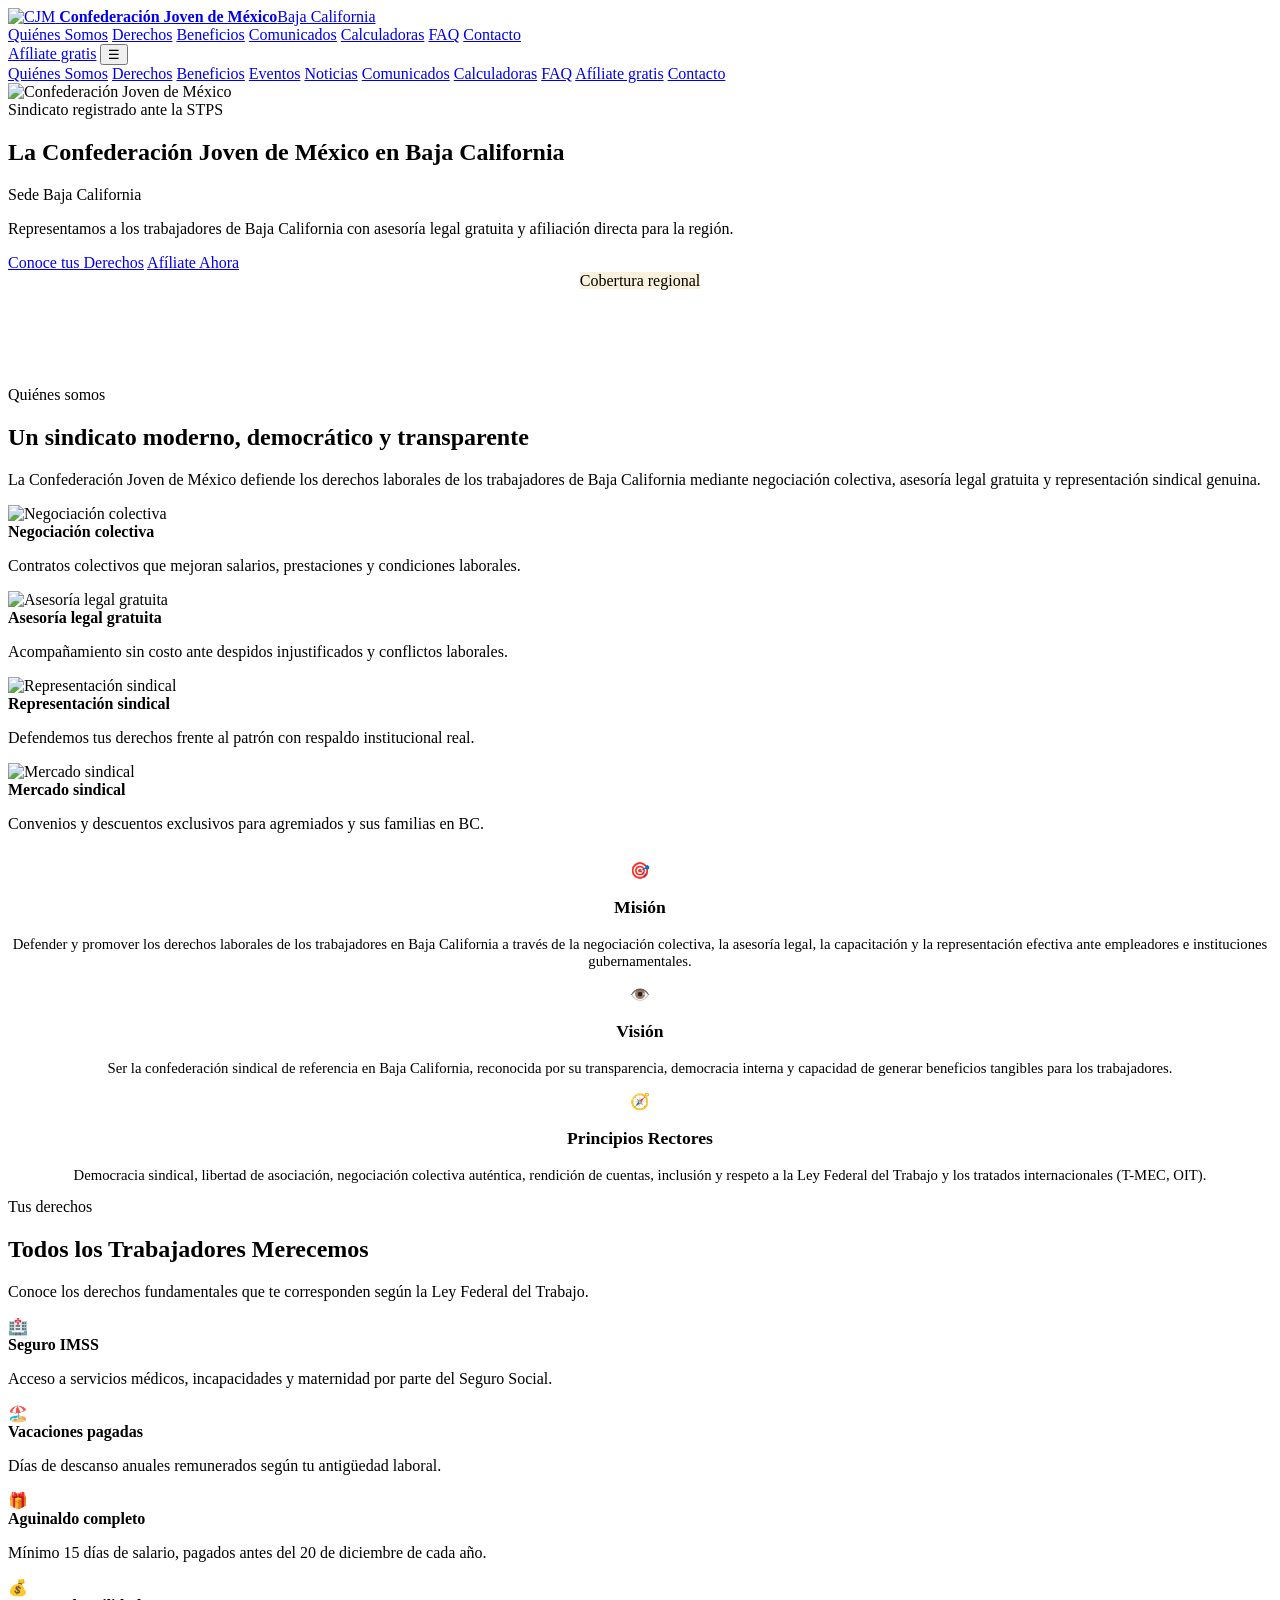
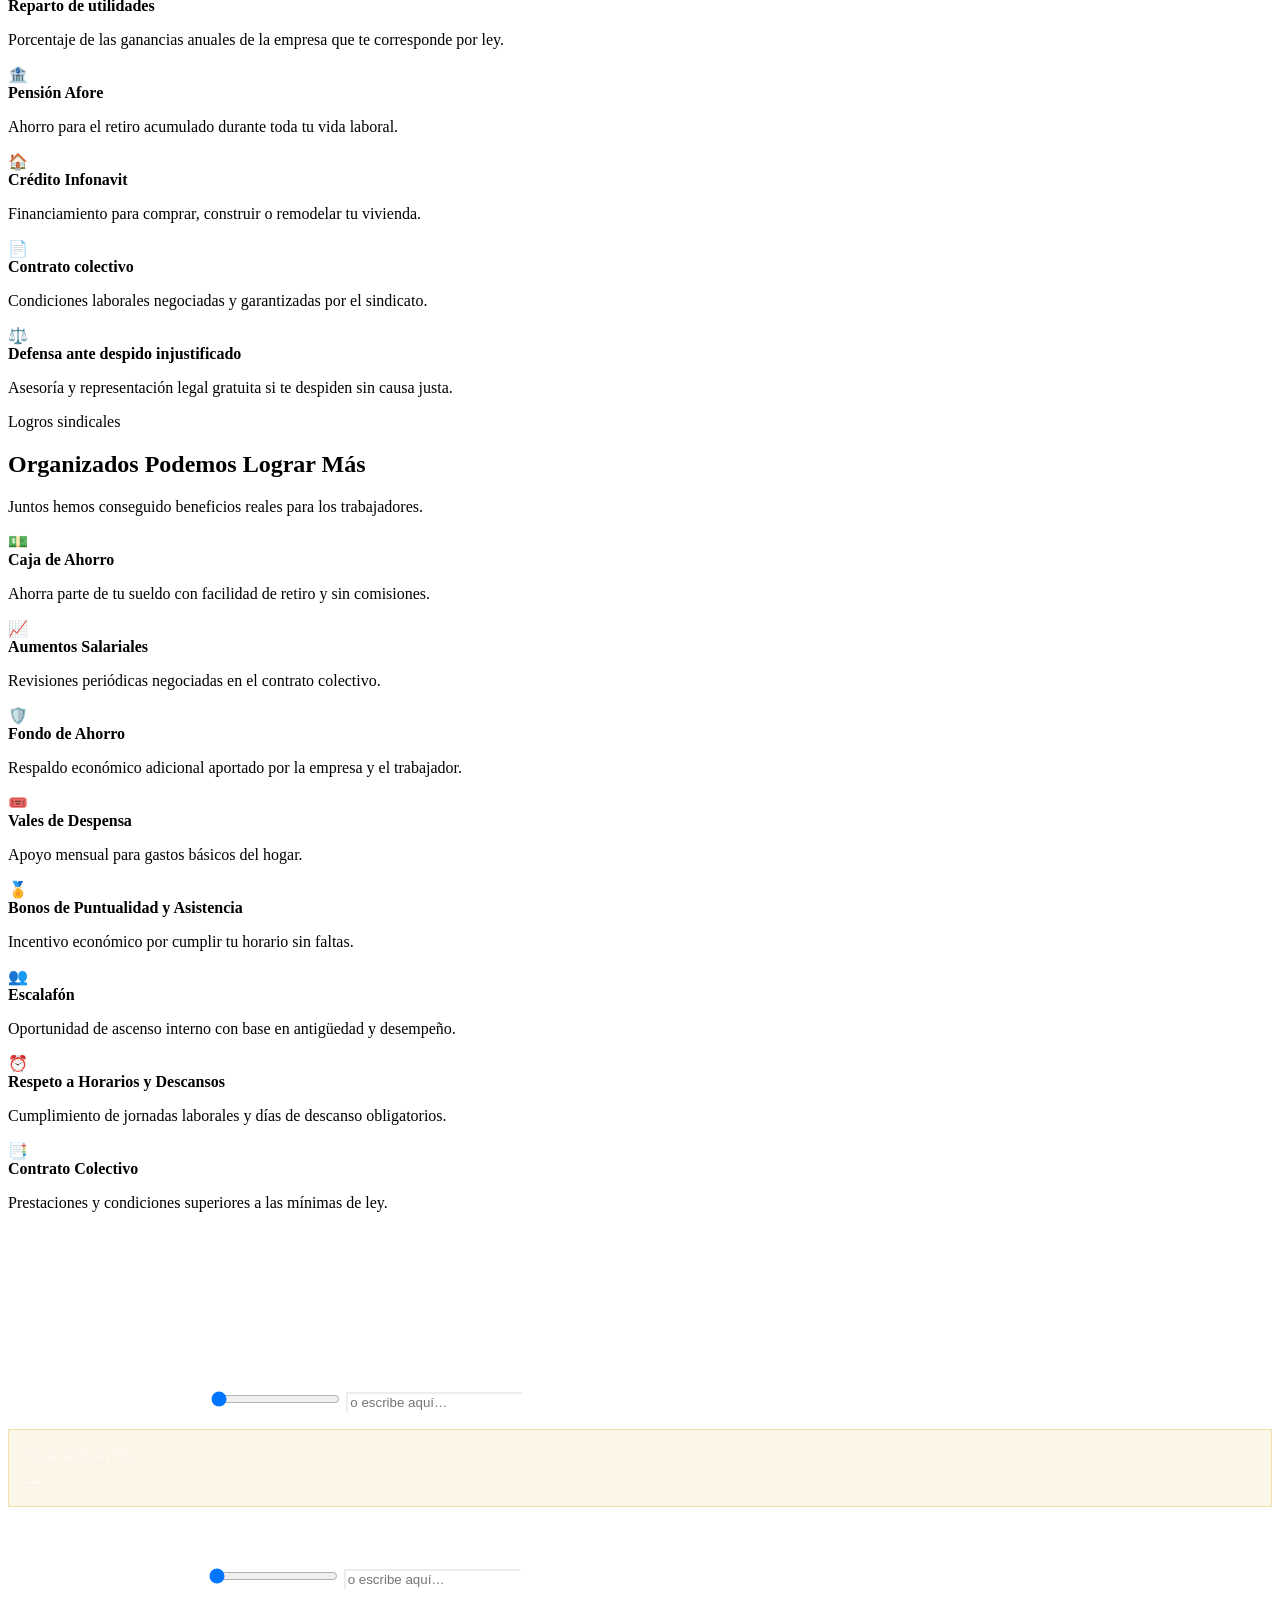
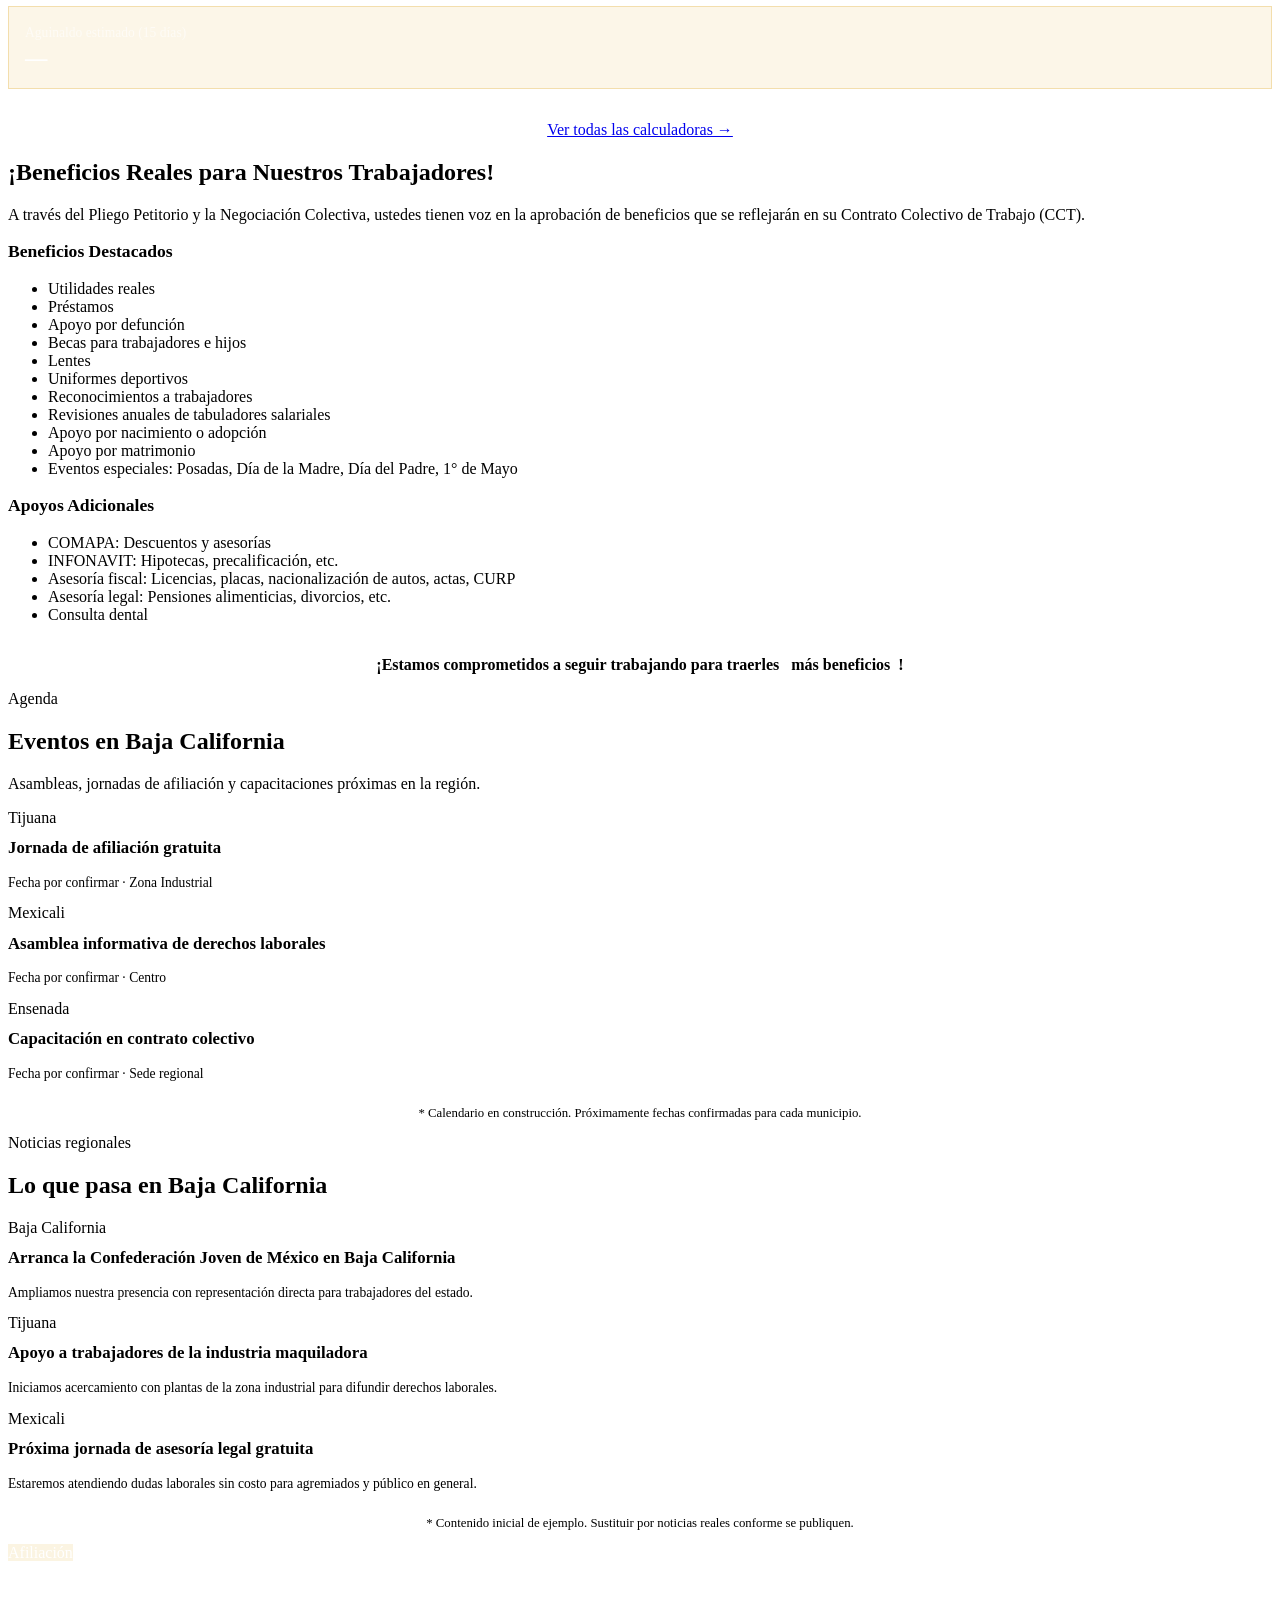
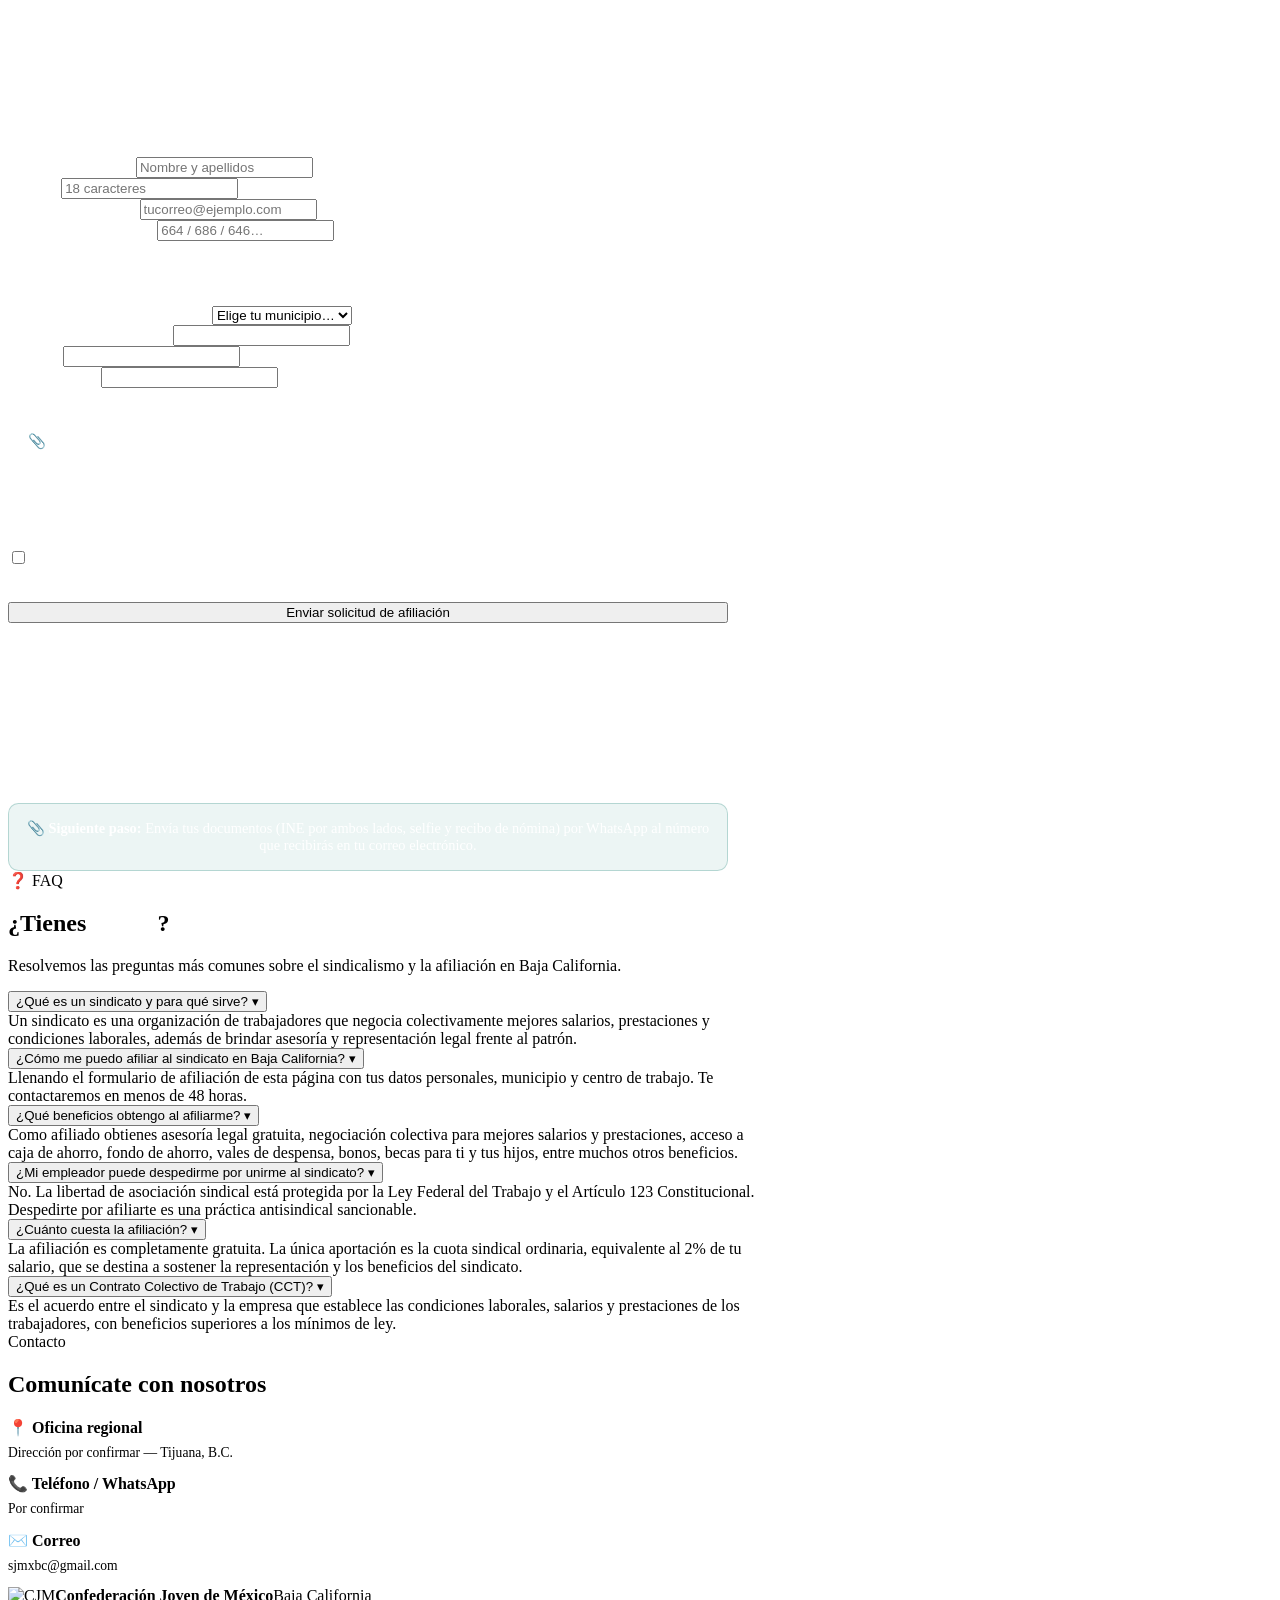
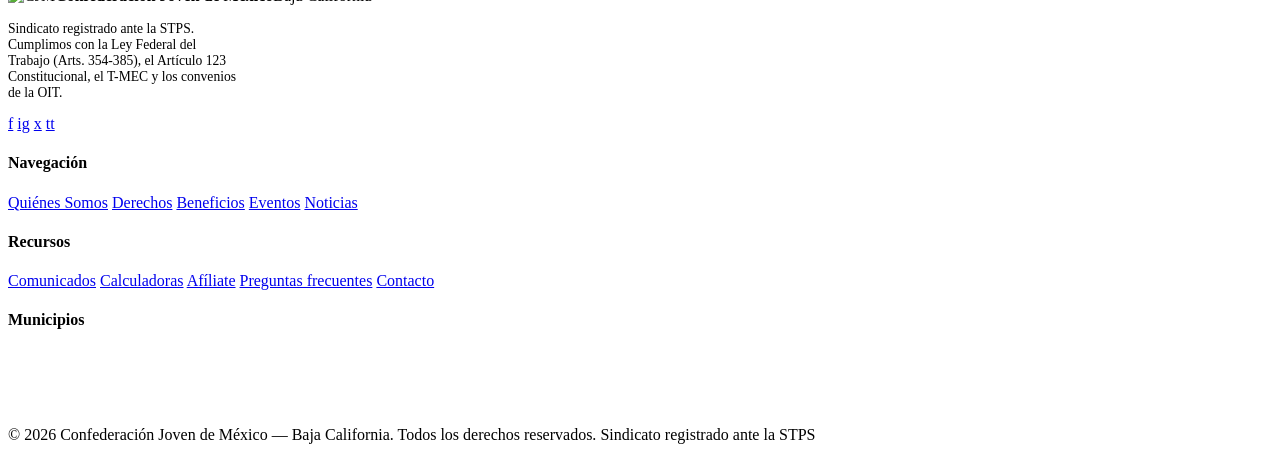
==== CJMBC.MX/index.html @ 84b4a480 "feat: agregar sección de calculadoras en página principal" ====
<!doctype html>
<html lang="es">
<head>
<meta charset="UTF-8" />
<meta name="viewport" content="width=device-width, initial-scale=1.0" />
<title>Confederación Joven de México | Baja California — Sindicato STPS</title>
<meta name="description" content="Confederación Joven de México en Baja California. Sindicato registrado ante la STPS. Afíliate gratis y accede a IMSS, INFONAVIT, Afore, contrato colectivo y asesoría laboral en Tijuana, Mexicali, Ensenada, Tecate y Playas de Rosarito." />
<meta name="theme-color" content="#0d1b2e" />
<link rel="icon" href="/img/logo.png" type="image/png" />
<link rel="stylesheet" href="/css/main.css?v=6" />
</head>
<body>

<header class="site-header">
  <div class="container">
    <a href="/" class="logo">
      <img src="/img/logo.png" alt="CJM" class="logo-mark">
      <span class="logo-text"><strong>Confederación Joven de México</strong><span>Baja California</span></span>
    </a>
    <nav class="nav">
      <a href="#quienes-somos">Quiénes Somos</a>
      <a href="#derechos">Derechos</a>
      <a href="#beneficios">Beneficios</a>
      <a href="/comunicados.html">Comunicados</a>
      <a href="/calculadoras.html">Calculadoras</a>
      <a href="#faq">FAQ</a>
      <a href="#contacto">Contacto</a>
    </nav>
    <a href="#afiliacion" class="btn btn-gold nav-cta">Afíliate gratis</a>
    <button class="menu-toggle" aria-label="Abrir menú">☰</button>
  </div>
  <div class="mobile-nav">
    <a href="#quienes-somos">Quiénes Somos</a>
    <a href="#derechos">Derechos</a>
    <a href="#beneficios">Beneficios</a>
    <a href="#eventos">Eventos</a>
    <a href="#noticias">Noticias</a>
    <a href="/comunicados.html">Comunicados</a>
    <a href="/calculadoras.html">Calculadoras</a>
    <a href="#faq">FAQ</a>
    <a href="#afiliacion">Afíliate gratis</a>
    <a href="#contacto">Contacto</a>
  </div>
</header>

<!-- ===================== HERO ===================== -->
<section class="hero bc">
  <div class="container hero-grid">
    <div class="hero-left">
      <img src="/img/logo.png" alt="Confederación Joven de México" class="hero-logo">
      <div>
        <span class="eyebrow bc">Sindicato registrado ante la STPS</span>
        <h1>La Confederación Joven de México en Baja California</h1>
        <p class="hero-sede">Sede Baja California</p>
        <p class="lead">Representamos a los trabajadores de Baja California con asesoría legal gratuita y afiliación directa para la región.</p>
        <div class="hero-actions">
          <a href="#derechos" class="btn btn-gold">Conoce tus Derechos</a>
          <a href="#afiliacion" class="btn btn-outline">Afíliate Ahora</a>
        </div>
      </div>
    </div>
    <div class="hero-card" style="text-align:center">
      <span class="tag bc" style="background:rgba(227,179,65,.18);color:var(--gold-bright)">Cobertura regional</span>
      <h3 style="color:#fff;margin-top:1rem;font-size:1.4rem">Estamos en Baja California</h3>
      <p style="color:rgba(255,255,255,.78);font-size:.92rem;margin-top:.75rem">Representación directa y afiliación gratuita para los trabajadores del estado.</p>
    </div>
  </div>
</section>

<!-- ===================== QUIÉNES SOMOS ===================== -->
<section id="quienes-somos" class="section">
  <div class="container">
    <div class="section-head">
      <span class="eyebrow bc">Quiénes somos</span>
      <h2>Un sindicato moderno, democrático y transparente</h2>
      <p>La Confederación Joven de México defiende los derechos laborales de los trabajadores de Baja California mediante negociación colectiva, asesoría legal gratuita y representación sindical genuina.</p>
    </div>
    <div class="grid grid-4">
      <div class="card-img">
        <img src="/img/quienes-negociacion.jpg" alt="Negociación colectiva" loading="lazy">
        <div class="card-img-body">
          <strong style="color:var(--bc-teal-dark)">Negociación colectiva</strong>
          <p>Contratos colectivos que mejoran salarios, prestaciones y condiciones laborales.</p>
        </div>
      </div>
      <div class="card-img">
        <img src="/img/quienes-legal.jpg" alt="Asesoría legal gratuita" loading="lazy">
        <div class="card-img-body">
          <strong style="color:var(--bc-teal-dark)">Asesoría legal gratuita</strong>
          <p>Acompañamiento sin costo ante despidos injustificados y conflictos laborales.</p>
        </div>
      </div>
      <div class="card-img">
        <img src="/img/quienes-representacion.jpg" alt="Representación sindical" loading="lazy">
        <div class="card-img-body">
          <strong style="color:var(--bc-teal-dark)">Representación sindical</strong>
          <p>Defendemos tus derechos frente al patrón con respaldo institucional real.</p>
        </div>
      </div>
      <div class="card-img">
        <img src="/img/quienes-mercado.jpg" alt="Mercado sindical" loading="lazy">
        <div class="card-img-body">
          <strong style="color:var(--bc-teal-dark)">Mercado sindical</strong>
          <p>Convenios y descuentos exclusivos para agremiados y sus familias en BC.</p>
        </div>
      </div>
    </div>

    <div class="grid grid-3" style="margin-top:1.75rem">
      <div class="card" style="text-align:center">
        <div class="icon-tile bc" style="margin:0 auto 1rem">🎯</div>
        <h3 style="font-size:1.1rem">Misión</h3>
        <p style="color:var(--ink-soft);margin-top:.5rem;font-size:.92rem">Defender y promover los derechos laborales de los trabajadores en Baja California a través de la negociación colectiva, la asesoría legal, la capacitación y la representación efectiva ante empleadores e instituciones gubernamentales.</p>
      </div>
      <div class="card" style="text-align:center">
        <div class="icon-tile bc" style="margin:0 auto 1rem">👁️</div>
        <h3 style="font-size:1.1rem">Visión</h3>
        <p style="color:var(--ink-soft);margin-top:.5rem;font-size:.92rem">Ser la confederación sindical de referencia en Baja California, reconocida por su transparencia, democracia interna y capacidad de generar beneficios tangibles para los trabajadores.</p>
      </div>
      <div class="card" style="text-align:center">
        <div class="icon-tile bc" style="margin:0 auto 1rem">🧭</div>
        <h3 style="font-size:1.1rem">Principios Rectores</h3>
        <p style="color:var(--ink-soft);margin-top:.5rem;font-size:.92rem">Democracia sindical, libertad de asociación, negociación colectiva auténtica, rendición de cuentas, inclusión y respeto a la Ley Federal del Trabajo y los tratados internacionales (T-MEC, OIT).</p>
      </div>
    </div>
  </div>
</section>

<!-- ===================== DERECHOS ===================== -->
<section id="derechos" class="section" style="background:#fff">
  <div class="container">
    <div class="section-head">
      <span class="eyebrow bc">Tus derechos</span>
      <h2>Todos los Trabajadores Merecemos</h2>
      <p>Conoce los derechos fundamentales que te corresponden según la Ley Federal del Trabajo.</p>
    </div>
    <div class="grid grid-4">
      <div class="card right-card"><div class="icon-tile bc">🏥</div><strong>Seguro IMSS</strong><p>Acceso a servicios médicos, incapacidades y maternidad por parte del Seguro Social.</p></div>
      <div class="card right-card"><div class="icon-tile bc">🏖️</div><strong>Vacaciones pagadas</strong><p>Días de descanso anuales remunerados según tu antigüedad laboral.</p></div>
      <div class="card right-card"><div class="icon-tile bc">🎁</div><strong>Aguinaldo completo</strong><p>Mínimo 15 días de salario, pagados antes del 20 de diciembre de cada año.</p></div>
      <div class="card right-card"><div class="icon-tile bc">💰</div><strong>Reparto de utilidades</strong><p>Porcentaje de las ganancias anuales de la empresa que te corresponde por ley.</p></div>
      <div class="card right-card"><div class="icon-tile bc">🏦</div><strong>Pensión Afore</strong><p>Ahorro para el retiro acumulado durante toda tu vida laboral.</p></div>
      <div class="card right-card"><div class="icon-tile bc">🏠</div><strong>Crédito Infonavit</strong><p>Financiamiento para comprar, construir o remodelar tu vivienda.</p></div>
      <div class="card right-card"><div class="icon-tile bc">📄</div><strong>Contrato colectivo</strong><p>Condiciones laborales negociadas y garantizadas por el sindicato.</p></div>
      <div class="card right-card"><div class="icon-tile bc">⚖️</div><strong>Defensa ante despido injustificado</strong><p>Asesoría y representación legal gratuita si te despiden sin causa justa.</p></div>
    </div>
  </div>
</section>

<!-- ===================== LOGROS SINDICALES ===================== -->
<section id="beneficios" class="section">
  <div class="container">
    <div class="section-head">
      <span class="eyebrow bc">Logros sindicales</span>
      <h2>Organizados Podemos Lograr Más</h2>
      <p>Juntos hemos conseguido beneficios reales para los trabajadores.</p>
    </div>
    <div class="grid grid-4">
      <div class="card right-card"><div class="icon-tile bc">💵</div><strong>Caja de Ahorro</strong><p>Ahorra parte de tu sueldo con facilidad de retiro y sin comisiones.</p></div>
      <div class="card right-card"><div class="icon-tile bc">📈</div><strong>Aumentos Salariales</strong><p>Revisiones periódicas negociadas en el contrato colectivo.</p></div>
      <div class="card right-card"><div class="icon-tile bc">🛡️</div><strong>Fondo de Ahorro</strong><p>Respaldo económico adicional aportado por la empresa y el trabajador.</p></div>
      <div class="card right-card"><div class="icon-tile bc">🎟️</div><strong>Vales de Despensa</strong><p>Apoyo mensual para gastos básicos del hogar.</p></div>
      <div class="card right-card"><div class="icon-tile bc">🏅</div><strong>Bonos de Puntualidad y Asistencia</strong><p>Incentivo económico por cumplir tu horario sin faltas.</p></div>
      <div class="card right-card"><div class="icon-tile bc">👥</div><strong>Escalafón</strong><p>Oportunidad de ascenso interno con base en antigüedad y desempeño.</p></div>
      <div class="card right-card"><div class="icon-tile bc">⏰</div><strong>Respeto a Horarios y Descansos</strong><p>Cumplimiento de jornadas laborales y días de descanso obligatorios.</p></div>
      <div class="card right-card"><div class="icon-tile bc">📑</div><strong>Contrato Colectivo</strong><p>Prestaciones y condiciones superiores a las mínimas de ley.</p></div>
    </div>
  </div>
</section>

<!-- ===================== CALCULADORAS ===================== -->
<section id="calculadoras" class="section" style="background:var(--navy-deep)">
  <div class="container">
    <div class="section-head" style="color:#fff">
      <span class="eyebrow bc">Herramientas</span>
      <h2 style="color:#fff">Calcula tus <span style="color:var(--gold-bright)">Derechos Laborales</span></h2>
      <p style="color:rgba(255,255,255,.7)">Conoce cuánto te corresponde. Estimaciones orientativas — nuestros asesores te apoyan sin costo.</p>
    </div>
    <div class="grid grid-2" style="gap:1.5rem">

      <div class="form-card" style="background:rgba(255,255,255,.06);border-color:rgba(255,255,255,.12);color:#fff">
        <h3 style="font-size:1.1rem;margin-bottom:1.25rem;color:#fff">Cuota sindical (2% del SDI)</h3>
        <div class="field">
          <label style="color:rgba(255,255,255,.8)">SDI / Salario base diario — <strong id="idx-cuota-sdi-val" style="color:var(--gold-bright)">$0</strong></label>
          <input type="range" class="slider" id="idx-cuota-sdi-range" min="100" max="3000" step="10" value="100" oninput="syncSlider('idx-cuota-sdi','idx-cuota-sdi-range','idx-cuota-sdi-val','$',idxCalcCuota)" />
          <input type="number" id="idx-cuota-sdi" placeholder="o escribe aquí…" oninput="syncNumber('idx-cuota-sdi','idx-cuota-sdi-range','idx-cuota-sdi-val','$',idxCalcCuota)" style="background:rgba(255,255,255,.1);border-color:rgba(255,255,255,.2);color:#fff" />
        </div>
        <div style="background:rgba(227,179,65,.12);border:1px solid rgba(227,179,65,.35);border-radius:var(--radius);padding:1rem;margin-top:1rem">
          <span style="font-size:.85rem;color:rgba(255,255,255,.6)">Cuota sindical (2%)</span>
          <div id="idx-cuota-resultado" style="margin-top:.5rem;color:#fff">—</div>
        </div>
      </div>

      <div class="form-card" style="background:rgba(255,255,255,.06);border-color:rgba(255,255,255,.12);color:#fff">
        <h3 style="font-size:1.1rem;margin-bottom:1.25rem;color:#fff">Aguinaldo</h3>
        <div class="field">
          <label style="color:rgba(255,255,255,.8)">Salario mensual (MXN) — <strong id="idx-ag-salario-val" style="color:var(--gold-bright)">$0</strong></label>
          <input type="range" class="slider" id="idx-ag-salario-range" min="3000" max="80000" step="500" value="3000" oninput="syncSlider('idx-ag-salario','idx-ag-salario-range','idx-ag-salario-val','$',idxCalcAguinaldo)" />
          <input type="number" id="idx-ag-salario" placeholder="o escribe aquí…" oninput="syncNumber('idx-ag-salario','idx-ag-salario-range','idx-ag-salario-val','$',idxCalcAguinaldo)" style="background:rgba(255,255,255,.1);border-color:rgba(255,255,255,.2);color:#fff" />
        </div>
        <div style="background:rgba(227,179,65,.12);border:1px solid rgba(227,179,65,.35);border-radius:var(--radius);padding:1rem;margin-top:1rem">
          <span style="font-size:.85rem;color:rgba(255,255,255,.6)">Aguinaldo estimado (15 días)</span>
          <div id="idx-ag-resultado" style="font-size:1.4rem;font-weight:700;color:var(--gold-bright);margin-top:.3rem">—</div>
        </div>
      </div>

    </div>
    <div style="text-align:center;margin-top:2rem">
      <a href="/calculadoras.html" class="btn btn-gold">Ver todas las calculadoras →</a>
    </div>
  </div>
</section>

<!-- ===================== BENEFICIOS REALES ===================== -->
<section class="section" style="background:#fff">
  <div class="container">
    <div class="section-head">
      <h2>¡Beneficios <span style="color:var(--crimson)">Reales</span> para Nuestros Trabajadores!</h2>
      <p>A través del Pliego Petitorio y la Negociación Colectiva, ustedes tienen voz en la aprobación de beneficios que se reflejarán en su Contrato Colectivo de Trabajo (CCT).</p>
    </div>
    <div class="grid grid-2">
      <div class="card benefits-card gold">
        <h3 style="font-size:1.1rem">Beneficios Destacados</h3>
        <ul class="benefits-list gold" style="margin-top:1rem">
          <li>Utilidades reales</li>
          <li>Préstamos</li>
          <li>Apoyo por defunción</li>
          <li>Becas para trabajadores e hijos</li>
          <li>Lentes</li>
          <li>Uniformes deportivos</li>
          <li>Reconocimientos a trabajadores</li>
          <li>Revisiones anuales de tabuladores salariales</li>
          <li>Apoyo por nacimiento o adopción</li>
          <li>Apoyo por matrimonio</li>
          <li>Eventos especiales: Posadas, Día de la Madre, Día del Padre, 1° de Mayo</li>
        </ul>
      </div>
      <div class="card benefits-card crimson">
        <h3 style="font-size:1.1rem">Apoyos Adicionales</h3>
        <ul class="benefits-list crimson" style="margin-top:1rem">
          <li>COMAPA: Descuentos y asesorías</li>
          <li>INFONAVIT: Hipotecas, precalificación, etc.</li>
          <li>Asesoría fiscal: Licencias, placas, nacionalización de autos, actas, CURP</li>
          <li>Asesoría legal: Pensiones alimenticias, divorcios, etc.</li>
          <li>Consulta dental</li>
        </ul>
      </div>
    </div>
    <p style="text-align:center;margin-top:2rem;font-weight:700;color:var(--navy-deep)">¡Estamos comprometidos a seguir trabajando para traerles <span style="color:var(--gold-bright);background:var(--navy-deep);padding:.1rem .5rem;border-radius:.3rem">más beneficios</span>!</p>
  </div>
</section>

<!-- ===================== EVENTOS ===================== -->
<section id="eventos" class="section" style="background:#fff">
  <div class="container">
    <div class="section-head">
      <span class="eyebrow bc">Agenda</span>
      <h2>Eventos en Baja California</h2>
      <p>Asambleas, jornadas de afiliación y capacitaciones próximas en la región.</p>
    </div>
    <div class="grid grid-3">
      <div class="card">
        <span class="tag bc">Tijuana</span>
        <h3 style="font-size:1.05rem;margin-top:.7rem">Jornada de afiliación gratuita</h3>
        <p style="font-size:.85rem;color:var(--ink-soft);margin-top:.5rem">Fecha por confirmar · Zona Industrial</p>
      </div>
      <div class="card">
        <span class="tag bc">Mexicali</span>
        <h3 style="font-size:1.05rem;margin-top:.7rem">Asamblea informativa de derechos laborales</h3>
        <p style="font-size:.85rem;color:var(--ink-soft);margin-top:.5rem">Fecha por confirmar · Centro</p>
      </div>
      <div class="card">
        <span class="tag bc">Ensenada</span>
        <h3 style="font-size:1.05rem;margin-top:.7rem">Capacitación en contrato colectivo</h3>
        <p style="font-size:.85rem;color:var(--ink-soft);margin-top:.5rem">Fecha por confirmar · Sede regional</p>
      </div>
    </div>
    <p style="text-align:center;margin-top:1.5rem;font-size:.8rem;color:var(--ink-soft)">* Calendario en construcción. Próximamente fechas confirmadas para cada municipio.</p>
  </div>
</section>

<!-- ===================== NOTICIAS ===================== -->
<section id="noticias" class="section">
  <div class="container">
    <div class="section-head">
      <span class="eyebrow bc">Noticias regionales</span>
      <h2>Lo que pasa en Baja California</h2>
    </div>
    <div class="grid grid-3">
      <div class="card">
        <span class="tag bc">Baja California</span>
        <h3 style="font-size:1.05rem;margin-top:.7rem">Arranca la Confederación Joven de México en Baja California</h3>
        <p style="font-size:.85rem;color:var(--ink-soft);margin-top:.5rem">Ampliamos nuestra presencia con representación directa para trabajadores del estado.</p>
      </div>
      <div class="card">
        <span class="tag bc">Tijuana</span>
        <h3 style="font-size:1.05rem;margin-top:.7rem">Apoyo a trabajadores de la industria maquiladora</h3>
        <p style="font-size:.85rem;color:var(--ink-soft);margin-top:.5rem">Iniciamos acercamiento con plantas de la zona industrial para difundir derechos laborales.</p>
      </div>
      <div class="card">
        <span class="tag bc">Mexicali</span>
        <h3 style="font-size:1.05rem;margin-top:.7rem">Próxima jornada de asesoría legal gratuita</h3>
        <p style="font-size:.85rem;color:var(--ink-soft);margin-top:.5rem">Estaremos atendiendo dudas laborales sin costo para agremiados y público en general.</p>
      </div>
    </div>
    <p style="text-align:center;margin-top:1.5rem;font-size:.8rem;color:var(--ink-soft)">* Contenido inicial de ejemplo. Sustituir por noticias reales conforme se publiquen.</p>
  </div>
</section>

<!-- ===================== FORMULARIO DE AFILIACIÓN ===================== -->
<section id="afiliacion" class="section" style="background:var(--navy-deep);color:#fff">
  <div class="container" style="max-width:720px">
    <div class="section-head">
      <span class="eyebrow bc" style="background:rgba(227,179,65,.15);border-color:rgba(227,179,65,.4);color:var(--gold-bright)">Afiliación</span>
      <h2 style="color:#fff">Afíliate desde Baja California</h2>
      <p style="color:rgba(255,255,255,.7)">Formulario exclusivo para trabajadores de Tijuana, Mexicali, Ensenada, Tecate y Playas de Rosarito. Tu solicitud será atendida directamente por nuestro equipo.</p>
    </div>

    <div class="steps">
      <span class="step-pill" style="background:rgba(255,255,255,.08);color:#fff">1. Datos personales</span>
      <span class="step-pill" style="background:rgba(255,255,255,.08);color:#fff">2. Municipio y centro de trabajo</span>
      <span class="step-pill" style="background:rgba(255,255,255,.08);color:#fff">3. Documentos</span>
      <span class="step-pill" style="background:rgba(255,255,255,.08);color:#fff">4. Estatutos y firma</span>
    </div>

    <form data-affiliation-form data-success-target="#exito-afiliacion" class="form-card">
      <h3 style="font-size:1.1rem;margin-bottom:1.25rem">Información personal</h3>
      <div class="grid grid-2">
        <div class="field"><label>Nombre completo *</label><input type="text" name="nombre" required placeholder="Nombre y apellidos" /></div>
        <div class="field"><label>CURP *</label><input type="text" name="curp" required maxlength="18" placeholder="18 caracteres" /></div>
        <div class="field"><label>Correo electrónico *</label><input type="email" name="email" required placeholder="tucorreo@ejemplo.com" /></div>
        <div class="field"><label>Teléfono / WhatsApp *</label><input type="tel" name="telefono" required placeholder="664 / 686 / 646…" /></div>
      </div>

      <h3 style="font-size:1.1rem;margin:1.5rem 0 1.25rem">Municipio y centro de trabajo</h3>
      <div class="grid grid-2">
        <div class="field">
          <label>Municipio en Baja California *</label>
          <select name="municipio" required>
            <option value="">Elige tu municipio…</option>
            <option value="Tijuana">Tijuana</option>
            <option value="Mexicali">Mexicali</option>
            <option value="Ensenada">Ensenada</option>
            <option value="Tecate">Tecate</option>
            <option value="Playas de Rosarito">Playas de Rosarito</option>
          </select>
        </div>
        <div class="field"><label>Empresa donde trabajas *</label><input type="text" name="empresa" required /></div>
        <div class="field"><label>Puesto *</label><input type="text" name="puesto" required /></div>
        <div class="field"><label>Colonia / zona</label><input type="text" name="colonia" /></div>
      </div>

      <div class="card" style="background:rgba(255,255,255,.06);border-color:rgba(227,179,65,.3);margin-top:1.5rem;padding:1.25rem">
        <strong style="color:var(--gold-bright);font-size:.9rem">📎 Documentos (siguiente paso)</strong>
        <p style="color:rgba(255,255,255,.7);font-size:.85rem;margin-top:.5rem">Una vez enviado este formulario, te pediremos que compartas por WhatsApp tu <strong style="color:#fff">INE por ambos lados</strong>, una <strong style="color:#fff">selfie</strong> y tu <strong style="color:#fff">recibo de nómina más reciente</strong>. Un asesor te contactará en menos de 48 horas.</p>
      </div>

      <div class="field" style="margin-top:1.5rem">
        <label class="field-check"><input type="checkbox" name="acepto_estatutos" required /> He leído y acepto los estatutos de la Confederación Joven de México y autorizo el tratamiento de mis datos personales conforme al aviso de privacidad.</label>
      </div>

      <button type="submit" class="btn btn-bc" style="width:100%;margin-top:1rem">Enviar solicitud de afiliación</button>
      <p class="hint" style="text-align:center;margin-top:.75rem">Afiliación 100% gratuita. Te contactaremos en menos de 48 horas.</p>
    </form>

    <div id="exito-afiliacion" class="form-success">
      <div class="card" style="text-align:center">
        <div class="icon-tile bc" style="margin:0 auto 1rem">✓</div>
        <h3>¡Solicitud recibida!</h3>
        <p style="color:var(--ink-soft);margin-top:.75rem">Gracias por afiliarte a la CJM Baja California. Un asesor revisará tu información y se pondrá en contacto contigo en menos de 48 horas.</p>
        <div style="margin-top:1.25rem;padding:1rem;background:rgba(15,122,110,.08);border:1px solid rgba(15,122,110,.25);border-radius:.65rem">
          <p style="font-size:.9rem;color:var(--ink);margin:0"><strong>📎 Siguiente paso:</strong> Envía tus documentos (INE por ambos lados, selfie y recibo de nómina) por WhatsApp al número que recibirás en tu correo electrónico.</p>
        </div>
      </div>
    </div>
  </div>
</section>

<!-- ===================== FAQ ===================== -->
<section id="faq" class="section" style="background:#fff">
  <div class="container" style="max-width:760px">
    <div class="section-head">
      <span class="eyebrow bc">❓ FAQ</span>
      <h2>¿Tienes <span style="background:var(--gold-gradient);-webkit-background-clip:text;background-clip:text;color:transparent">Dudas</span>?</h2>
      <p>Resolvemos las preguntas más comunes sobre el sindicalismo y la afiliación en Baja California.</p>
    </div>
    <div class="faq-list">
      <div class="faq-item open"><button class="faq-q">¿Qué es un sindicato y para qué sirve? <span class="chev">▾</span></button><div class="faq-a">Un sindicato es una organización de trabajadores que negocia colectivamente mejores salarios, prestaciones y condiciones laborales, además de brindar asesoría y representación legal frente al patrón.</div></div>
      <div class="faq-item"><button class="faq-q">¿Cómo me puedo afiliar al sindicato en Baja California? <span class="chev">▾</span></button><div class="faq-a">Llenando el formulario de afiliación de esta página con tus datos personales, municipio y centro de trabajo. Te contactaremos en menos de 48 horas.</div></div>
      <div class="faq-item"><button class="faq-q">¿Qué beneficios obtengo al afiliarme? <span class="chev">▾</span></button><div class="faq-a">Como afiliado obtienes asesoría legal gratuita, negociación colectiva para mejores salarios y prestaciones, acceso a caja de ahorro, fondo de ahorro, vales de despensa, bonos, becas para ti y tus hijos, entre muchos otros beneficios.</div></div>
      <div class="faq-item"><button class="faq-q">¿Mi empleador puede despedirme por unirme al sindicato? <span class="chev">▾</span></button><div class="faq-a">No. La libertad de asociación sindical está protegida por la Ley Federal del Trabajo y el Artículo 123 Constitucional. Despedirte por afiliarte es una práctica antisindical sancionable.</div></div>
      <div class="faq-item"><button class="faq-q">¿Cuánto cuesta la afiliación? <span class="chev">▾</span></button><div class="faq-a">La afiliación es completamente gratuita. La única aportación es la cuota sindical ordinaria, equivalente al 2% de tu salario, que se destina a sostener la representación y los beneficios del sindicato.</div></div>
      <div class="faq-item"><button class="faq-q">¿Qué es un Contrato Colectivo de Trabajo (CCT)? <span class="chev">▾</span></button><div class="faq-a">Es el acuerdo entre el sindicato y la empresa que establece las condiciones laborales, salarios y prestaciones de los trabajadores, con beneficios superiores a los mínimos de ley.</div></div>
    </div>
  </div>
</section>

<!-- ===================== CONTACTO ===================== -->
<section id="contacto" class="section" style="background:#fff">
  <div class="container">
    <div class="section-head">
      <span class="eyebrow bc">Contacto</span>
      <h2>Comunícate con nosotros</h2>
    </div>
    <div class="grid grid-3">
      <div class="card"><strong style="color:var(--bc-teal-dark)">📍 Oficina regional</strong><p style="font-size:.85rem;color:var(--ink-soft);margin-top:.5rem">Dirección por confirmar — Tijuana, B.C.</p></div>
      <div class="card"><strong style="color:var(--bc-teal-dark)">📞 Teléfono / WhatsApp</strong><p style="font-size:.85rem;color:var(--ink-soft);margin-top:.5rem">Por confirmar</p></div>
      <div class="card"><strong style="color:var(--bc-teal-dark)">✉️ Correo</strong><p style="font-size:.85rem;color:var(--ink-soft);margin-top:.5rem">sjmxbc@gmail.com</p></div>
    </div>
  </div>
</section>

<footer class="footer">
  <div class="container">
    <div class="footer-grid">
      <div>
        <div class="logo"><img src="/img/logo.png" alt="CJM" class="logo-mark"><span class="logo-text"><strong>Confederación Joven de México</strong><span>Baja California</span></span></div>
        <p style="font-size:.85rem;margin-top:1rem;max-width:34ch">Sindicato registrado ante la STPS. Cumplimos con la Ley Federal del Trabajo (Arts. 354-385), el Artículo 123 Constitucional, el T-MEC y los convenios de la OIT.</p>
        <div class="social-row">
          <a href="#" aria-label="Facebook">f</a>
          <a href="#" aria-label="Instagram">ig</a>
          <a href="#" aria-label="X">x</a>
          <a href="#" aria-label="TikTok">tt</a>
        </div>
      </div>
      <div>
        <h4>Navegación</h4>
        <a href="#quienes-somos">Quiénes Somos</a>
        <a href="#derechos">Derechos</a>
        <a href="#beneficios">Beneficios</a>
        <a href="#eventos">Eventos</a>
        <a href="#noticias">Noticias</a>
      </div>
      <div>
        <h4>Recursos</h4>
        <a href="/comunicados.html">Comunicados</a>
        <a href="/calculadoras.html">Calculadoras</a>
        <a href="#afiliacion">Afíliate</a>
        <a href="#faq">Preguntas frecuentes</a>
        <a href="#contacto">Contacto</a>
      </div>
      <div>
        <h4>Municipios</h4>
        <span style="display:block;color:rgba(255,255,255,.65);font-size:.9rem;margin-bottom:.5rem">Tijuana</span>
        <span style="display:block;color:rgba(255,255,255,.65);font-size:.9rem;margin-bottom:.5rem">Mexicali</span>
        <span style="display:block;color:rgba(255,255,255,.65);font-size:.9rem;margin-bottom:.5rem">Ensenada · Tecate · Rosarito</span>
      </div>
    </div>
    <div class="footer-bottom">
      <span>© 2026 Confederación Joven de México — Baja California. Todos los derechos reservados.</span>
      <span>Sindicato registrado ante la STPS</span>
    </div>
  </div>
</footer>

<script src="/js/main.js?v=3"></script>
</body>
</html>
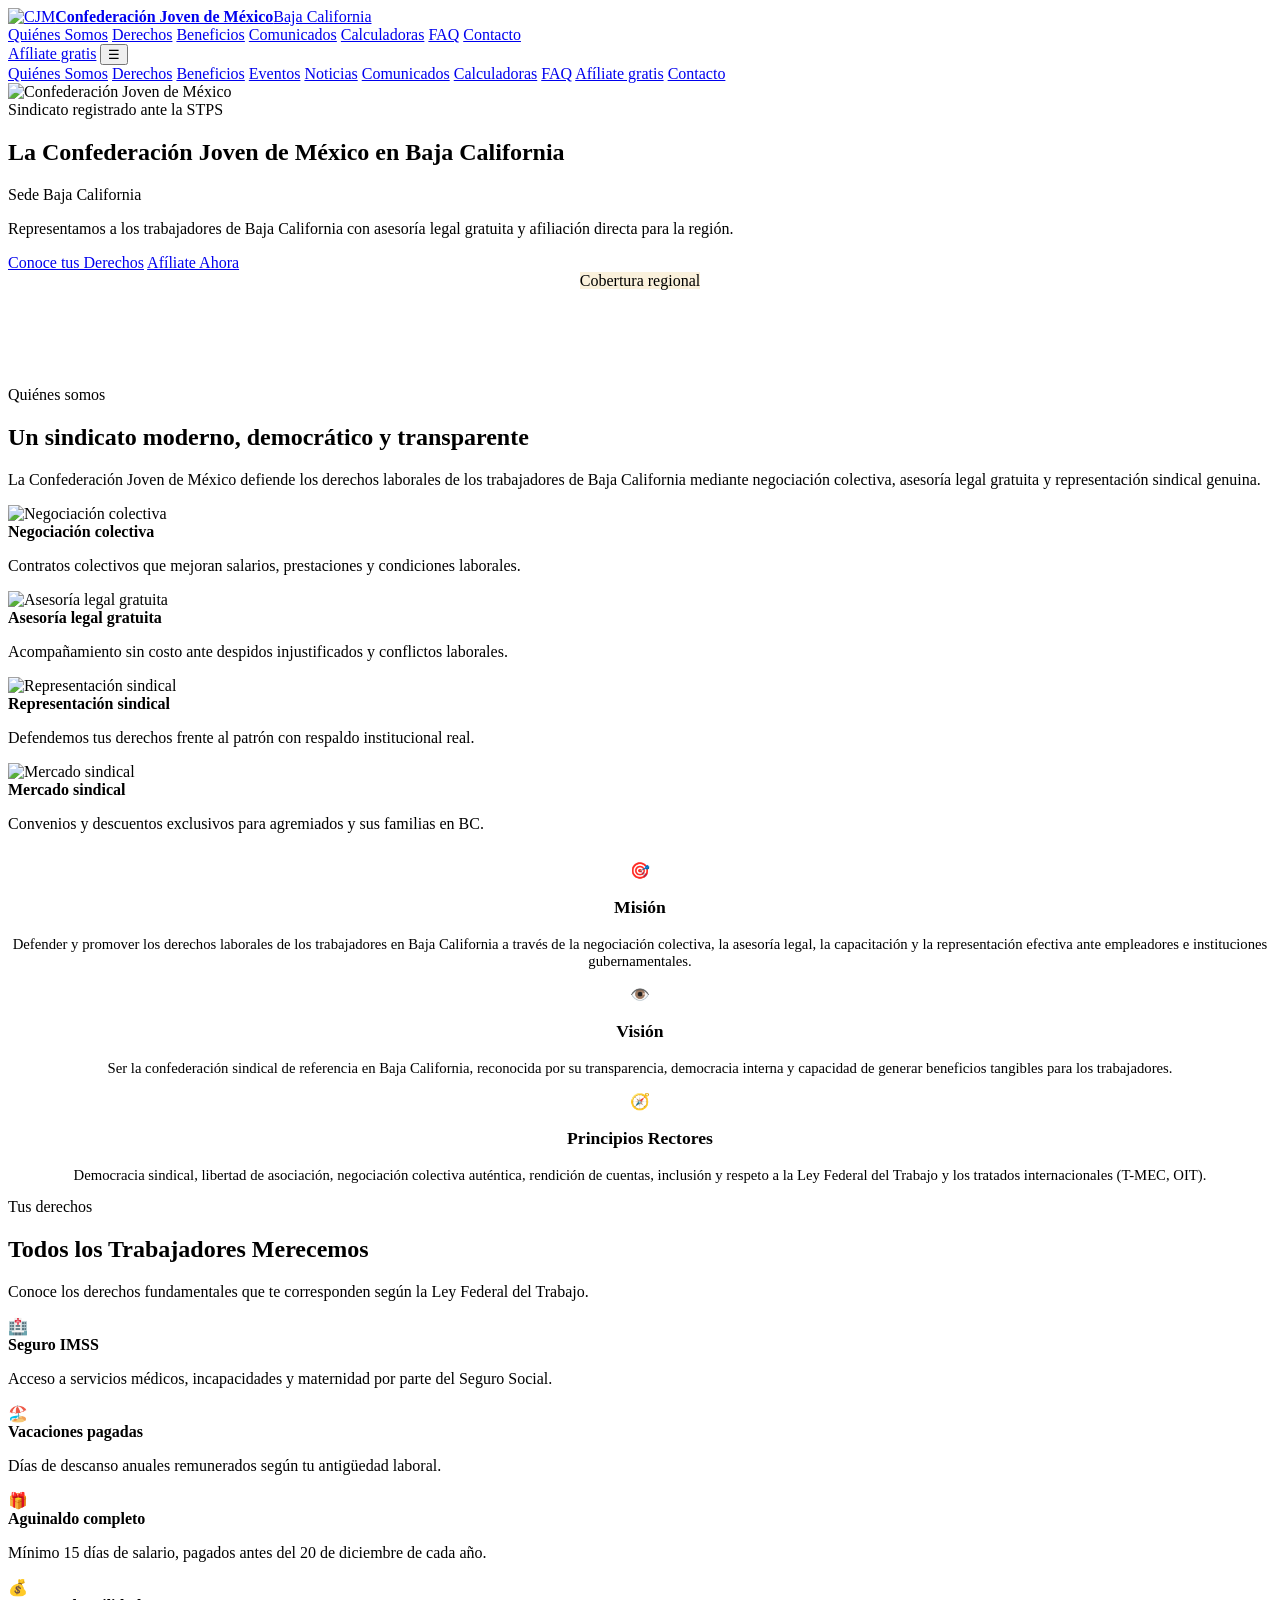
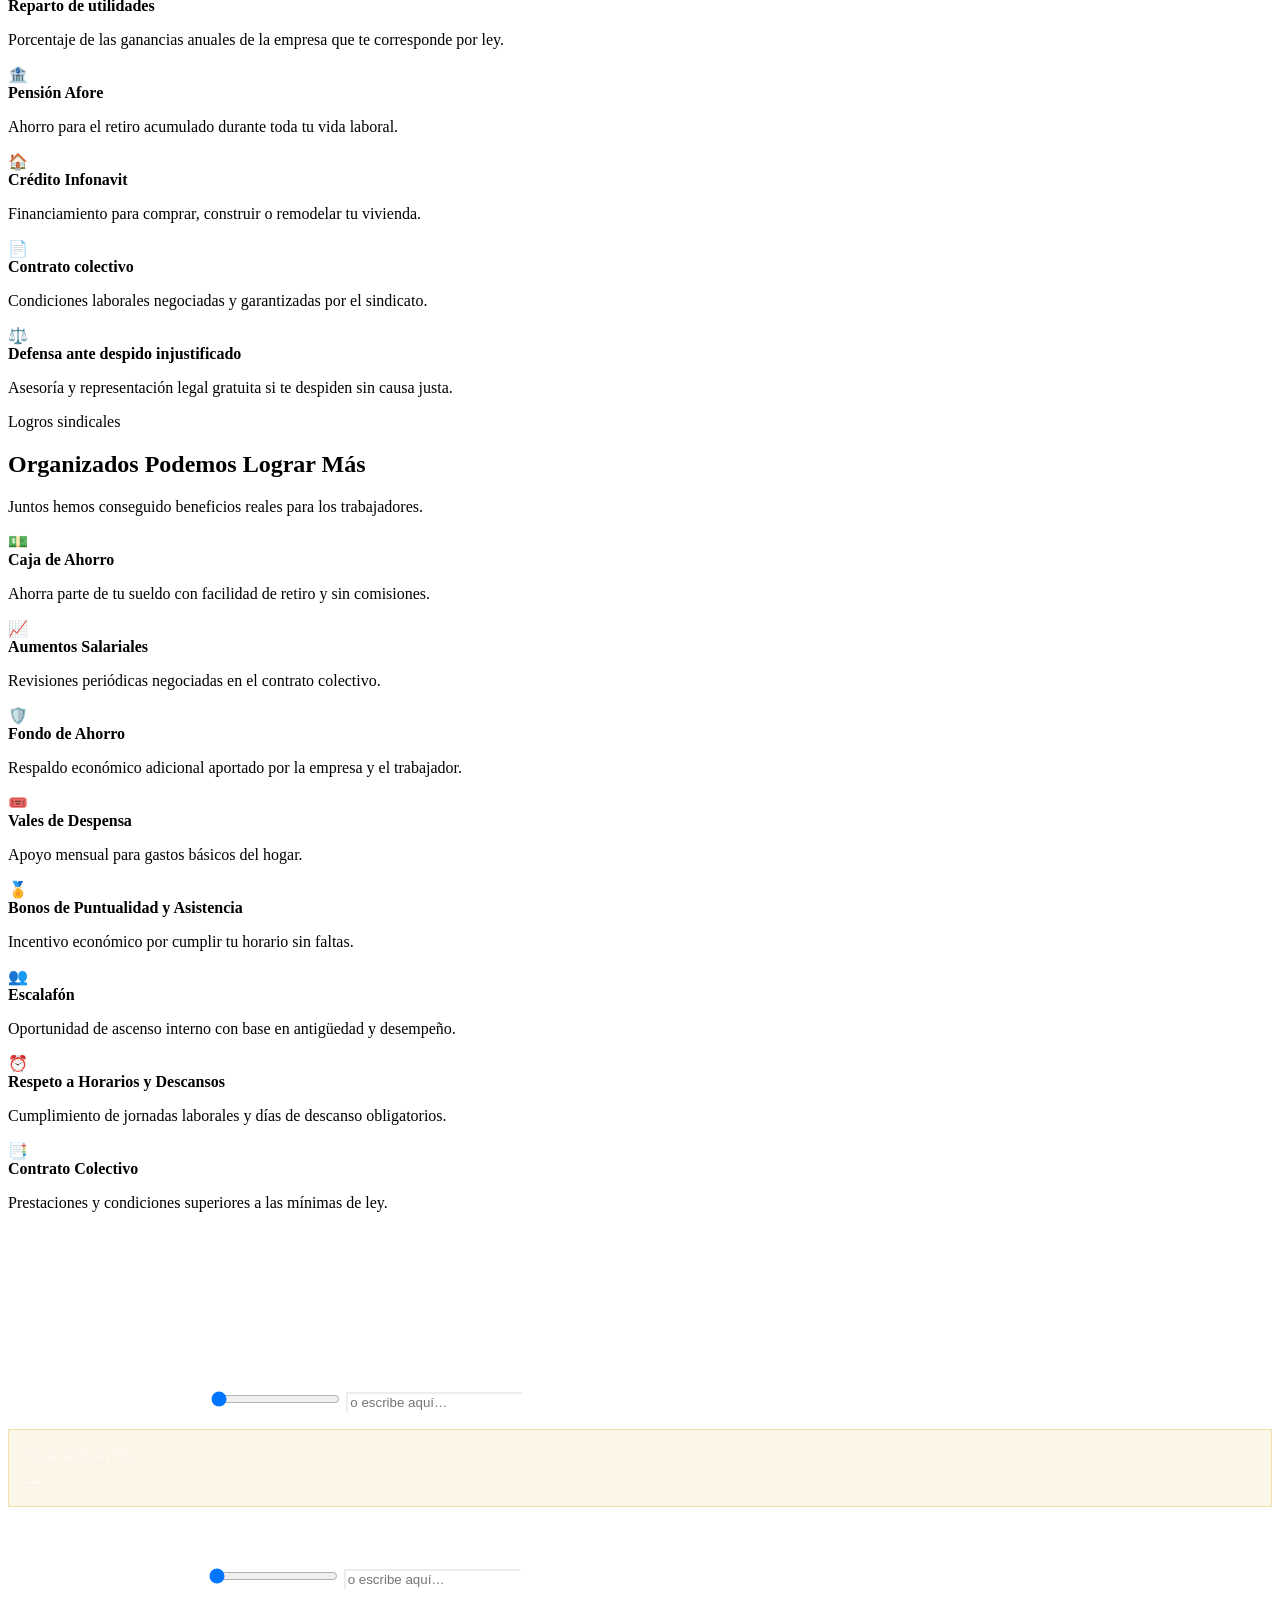
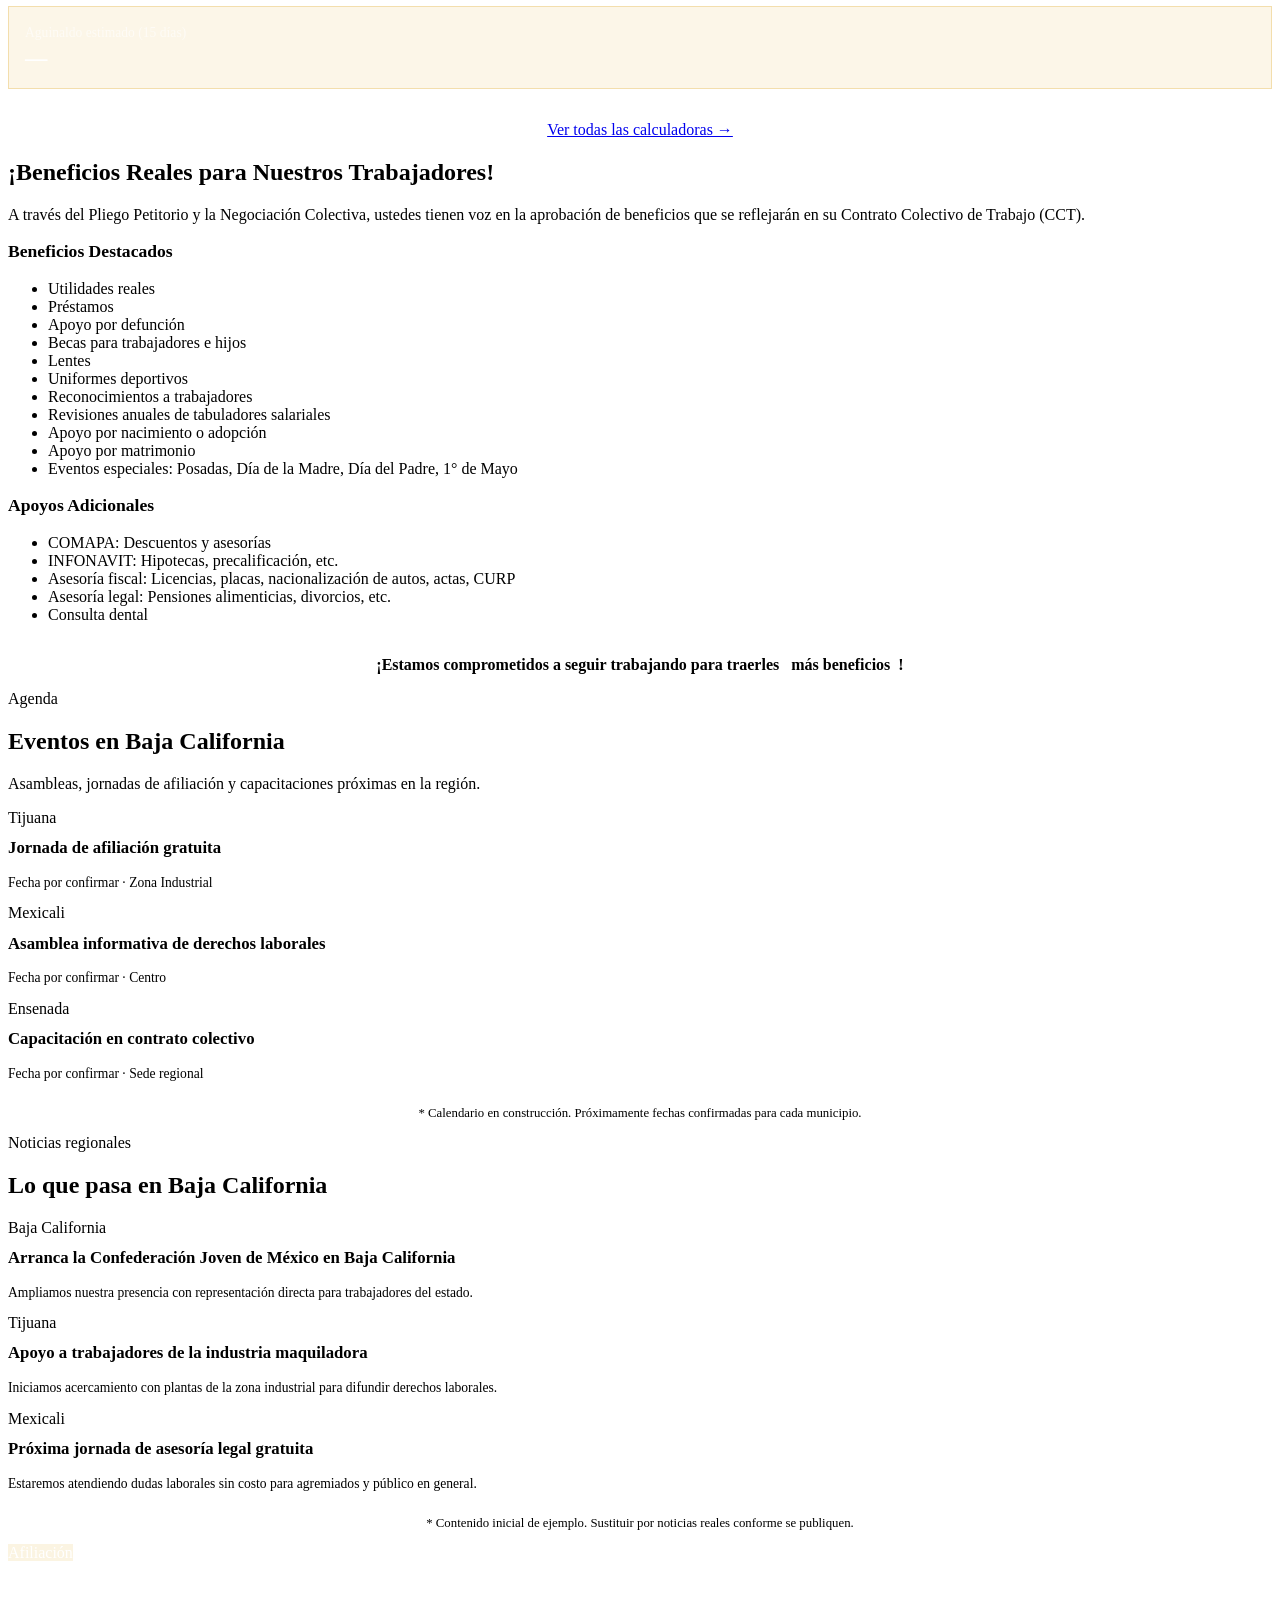
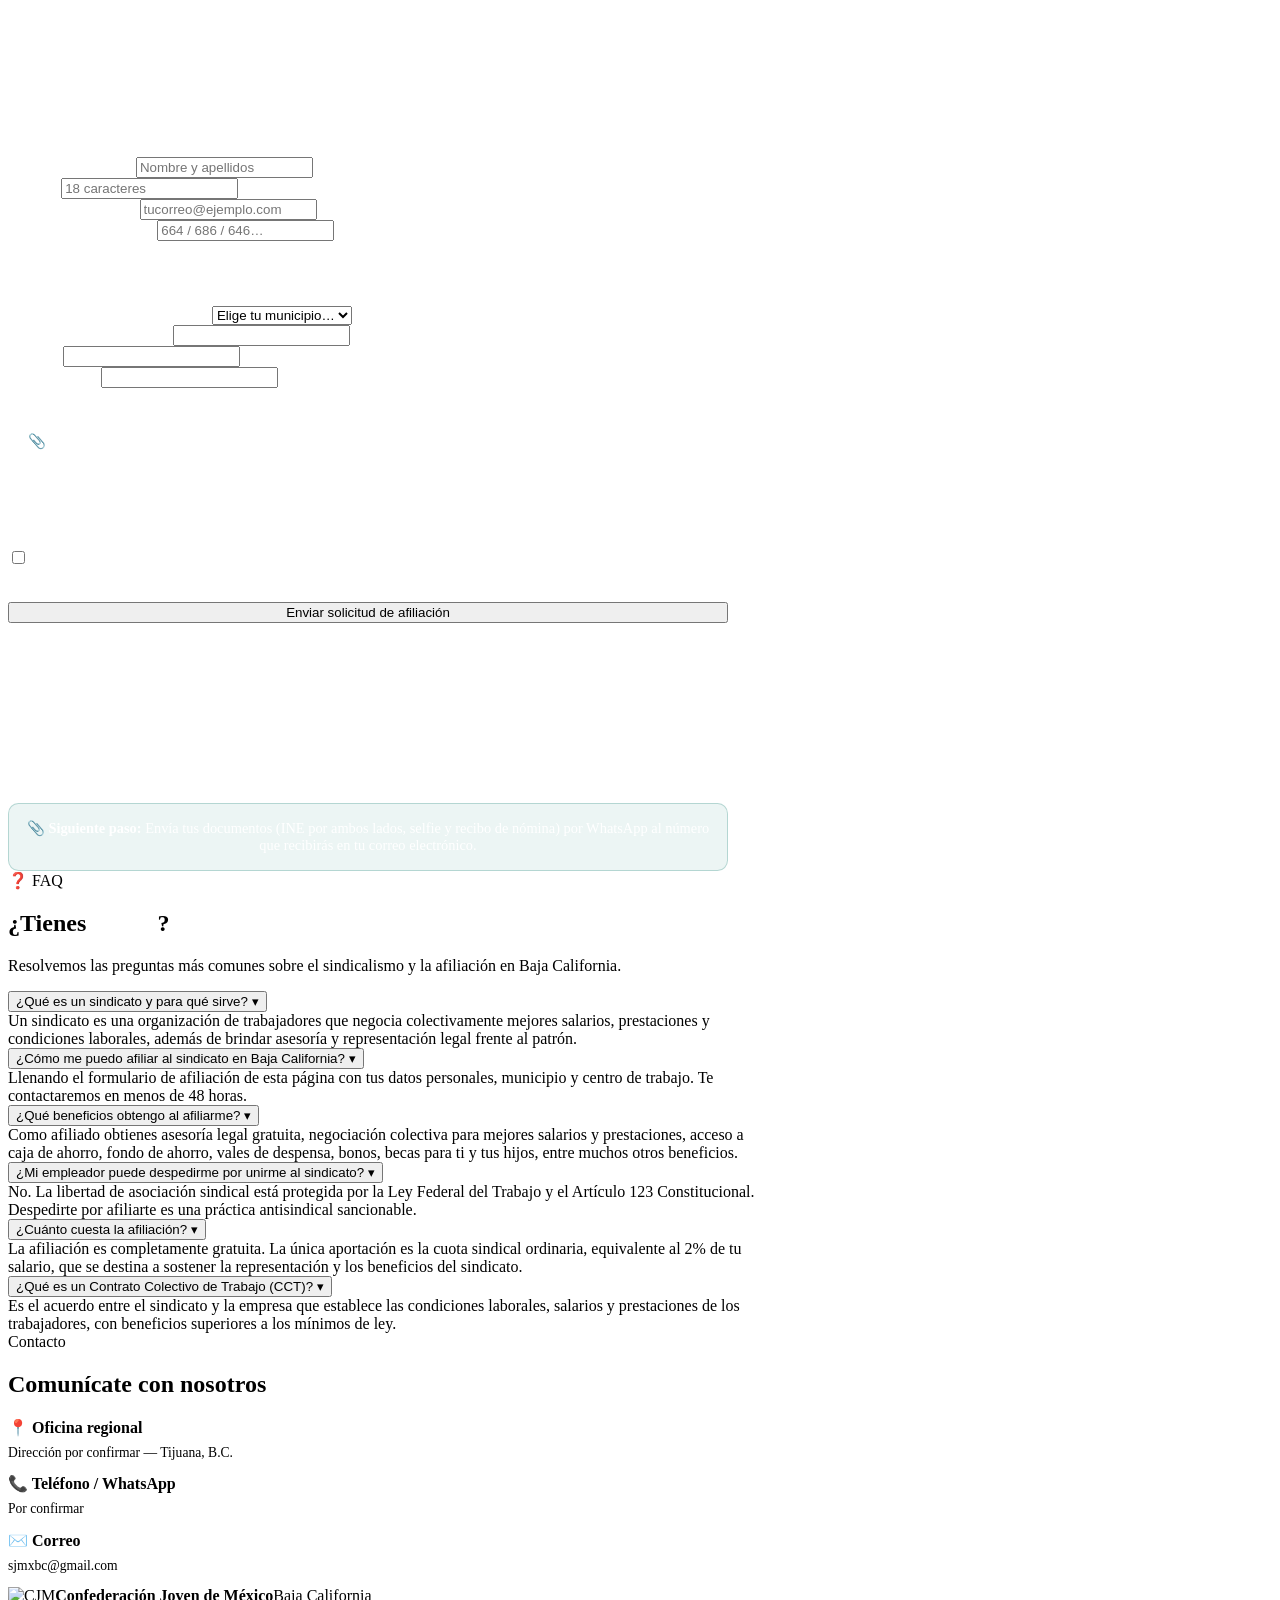
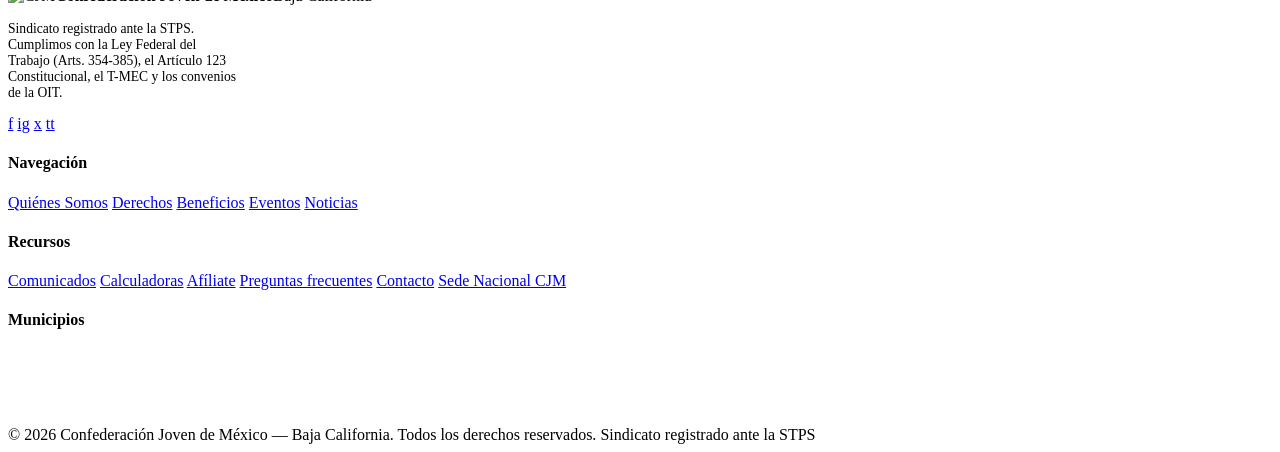
==== commit ae31f360: "Add link to Sede Nacional CJM in footer Added a link to the national headquarters of CJM in the foot" ====
--- a/CJMBC.MX/index.html
+++ b/CJMBC.MX/index.html
@@ -14,7 +14,7 @@
 <header class="site-header">
   <div class="container">
     <a href="/" class="logo">
-      <img src="/img/logo.png" alt="CJM" class="logo-mark">
+      <img src="/img/logo.png" alt="CJM" class="logo-mark"
       <span class="logo-text"><strong>Confederación Joven de México</strong><span>Baja California</span></span>
     </a>
     <nav class="nav">
@@ -438,6 +438,7 @@
         <a href="#afiliacion">Afíliate</a>
         <a href="#faq">Preguntas frecuentes</a>
         <a href="#contacto">Contacto</a>
+                <a href="https://confederacionjoven.mx" target="_blank" rel="noopener">Sede Nacional CJM</a>
       </div>
       <div>
         <h4>Municipios</h4>
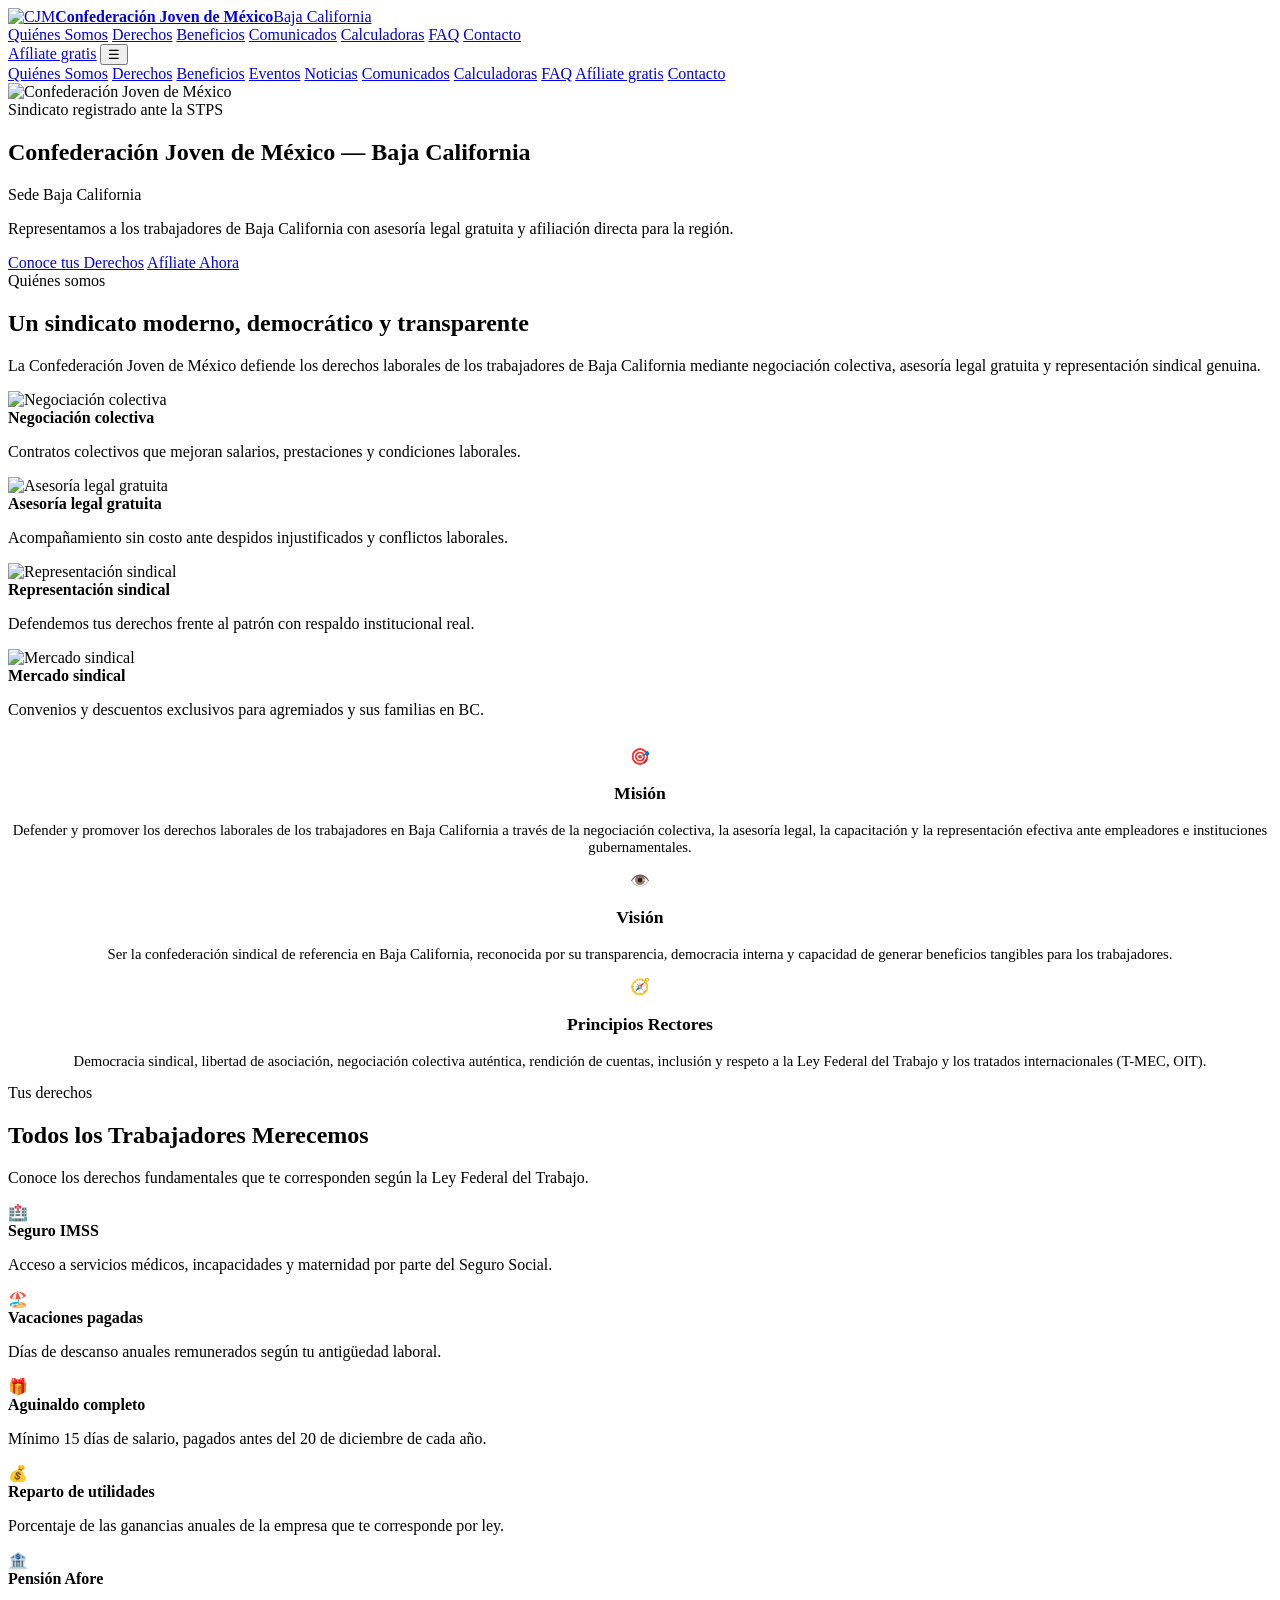
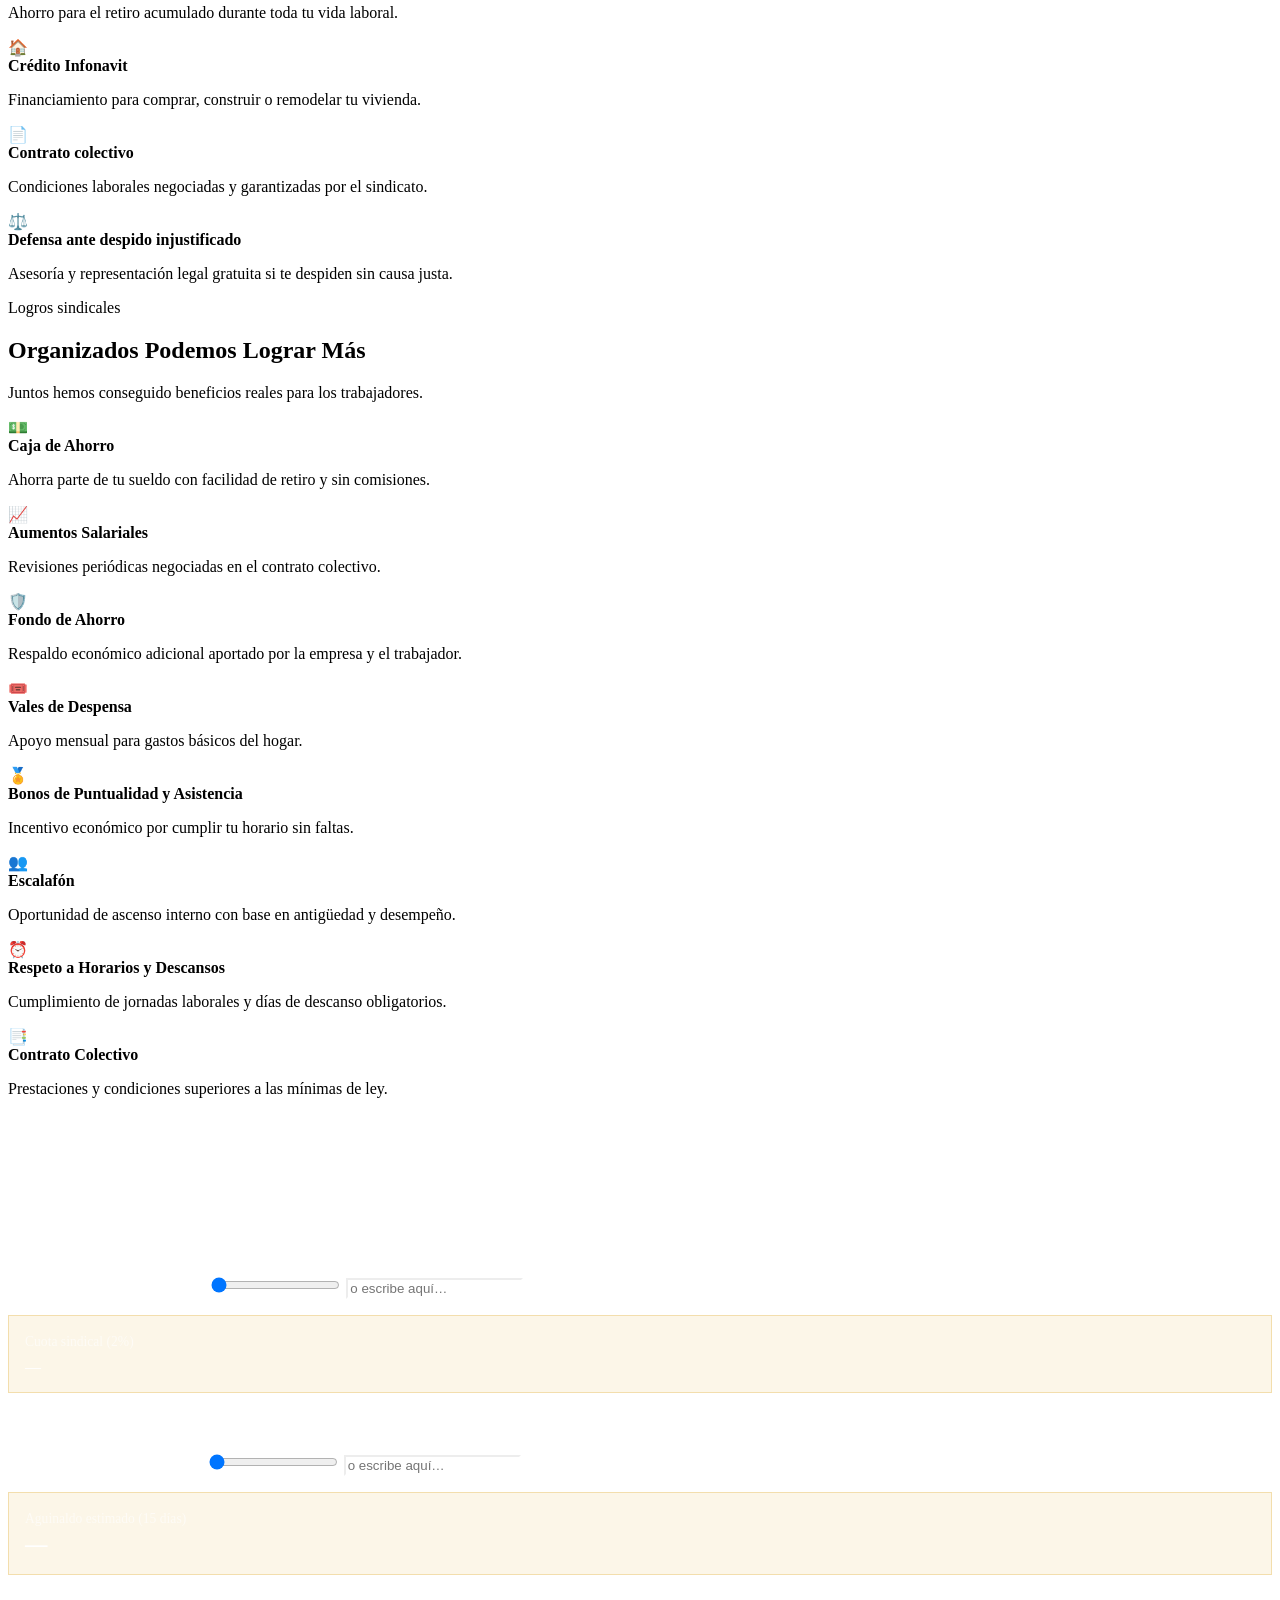
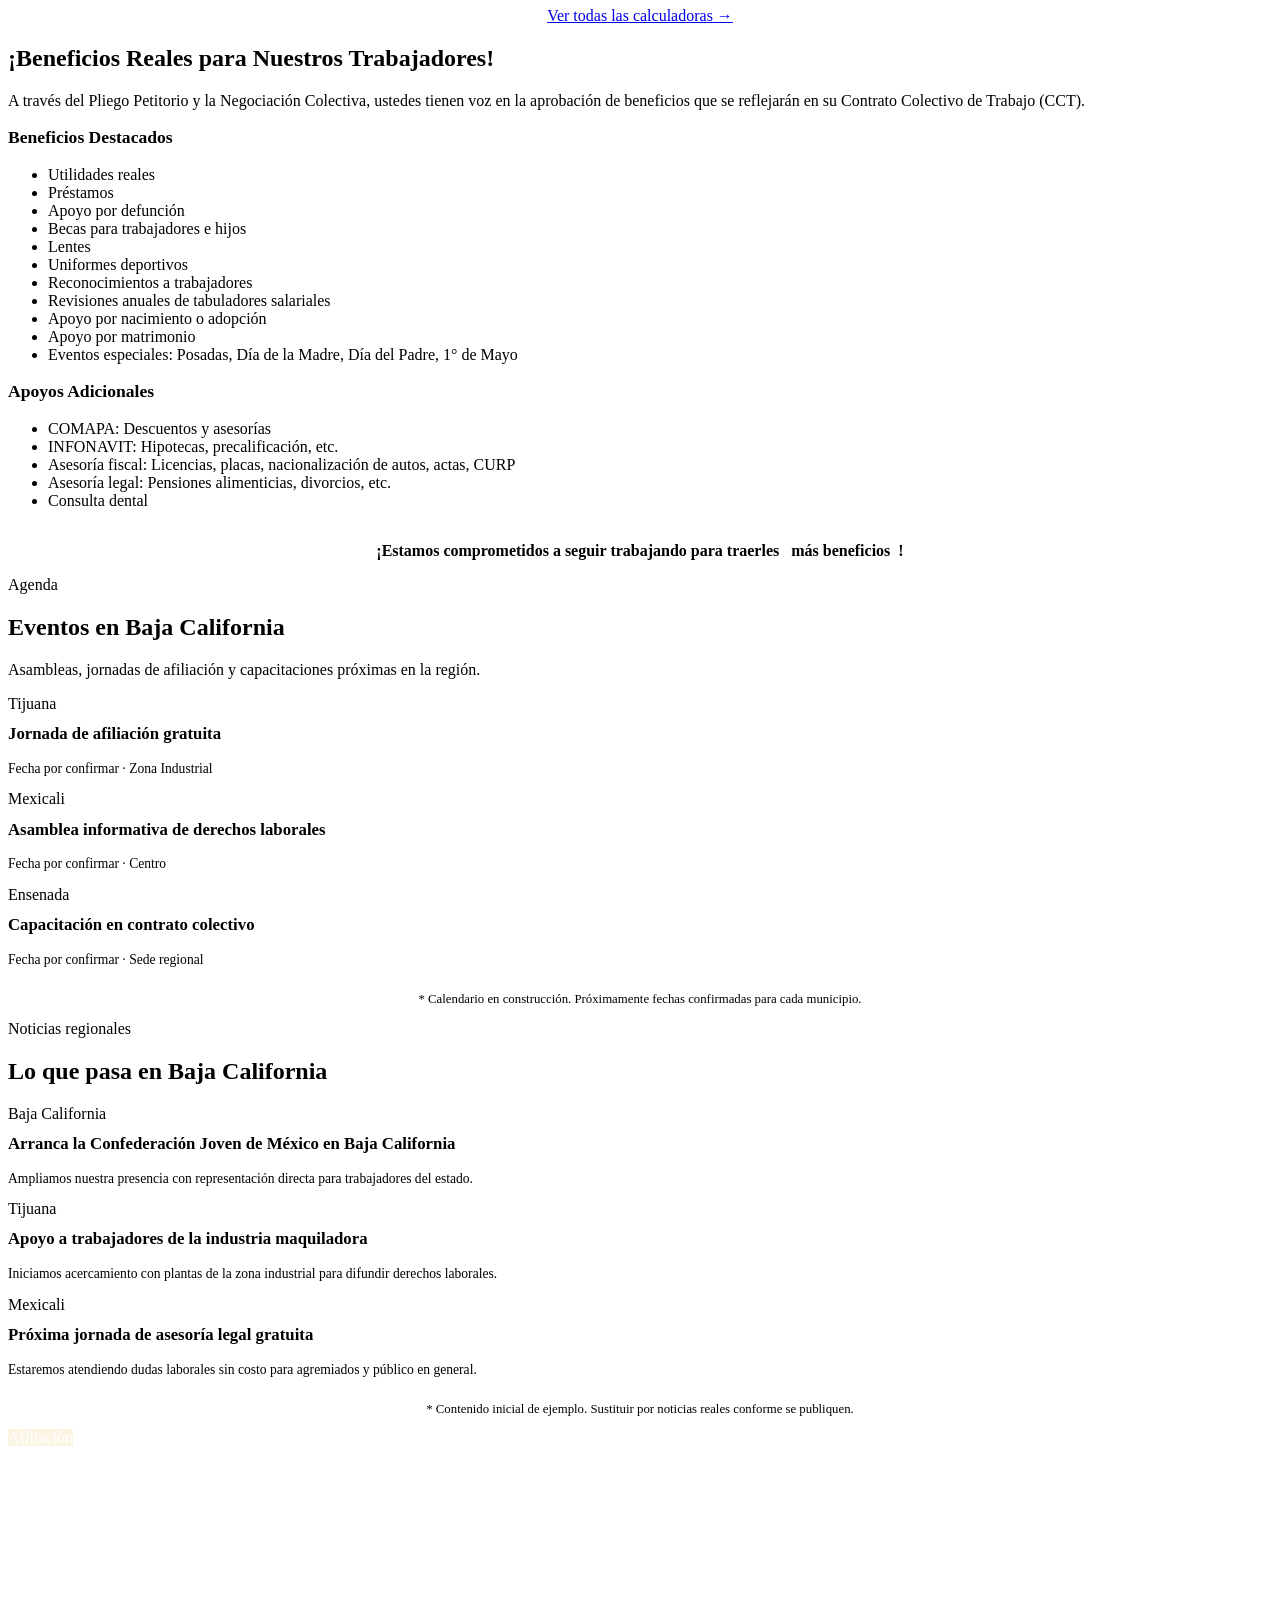
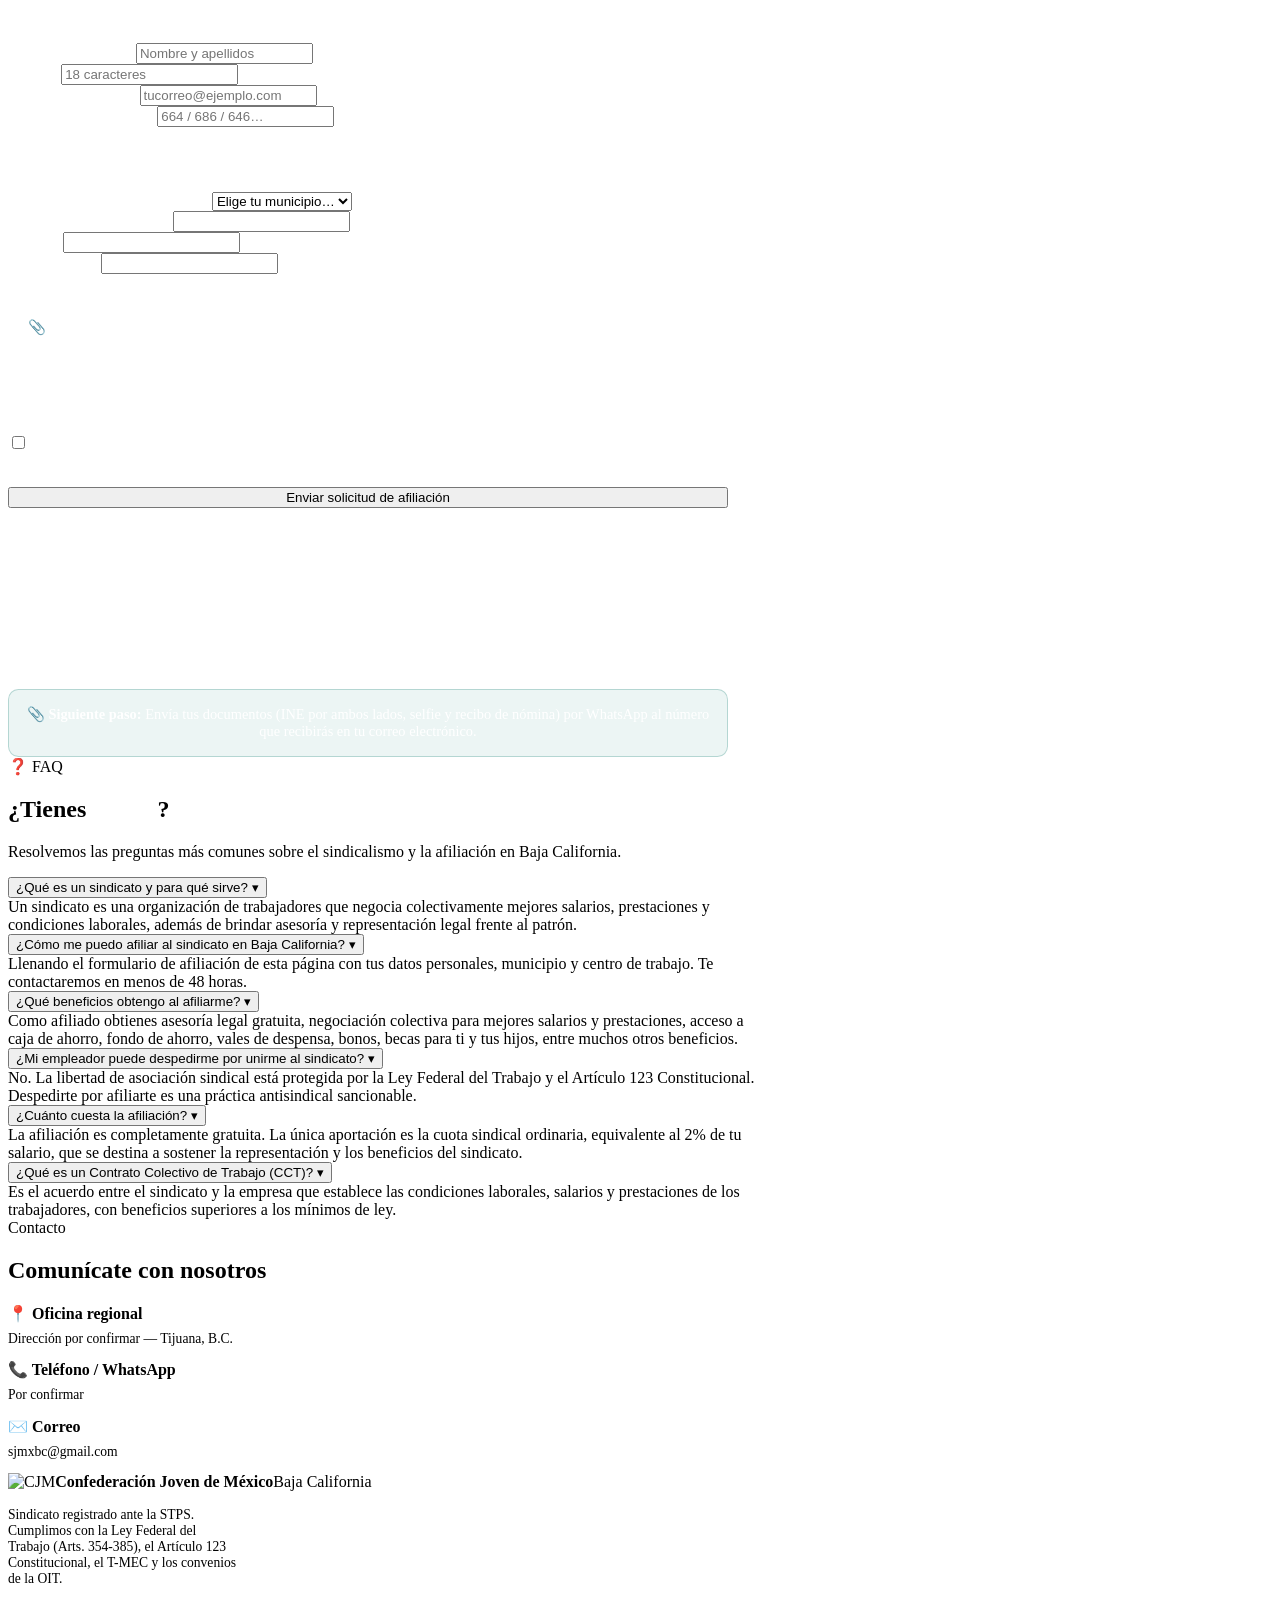
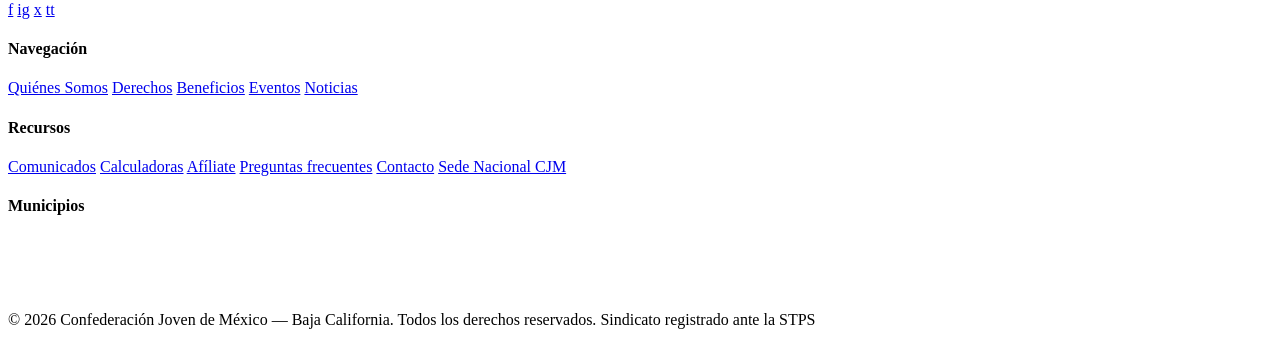
==== commit 43b6a4ff: "Hero: remove side card, enlarge logo, gold heading with em dash" ====
--- a/CJMBC.MX/index.html
+++ b/CJMBC.MX/index.html
@@ -47,10 +47,10 @@
 <section class="hero bc">
   <div class="container hero-grid">
     <div class="hero-left">
-      <img src="/img/logo.png" alt="Confederación Joven de México" class="hero-logo">
+      <img src="/img/logo.png" alt="Confederación Joven de México" class="hero-logo" style="width:180px">
       <div>
         <span class="eyebrow bc">Sindicato registrado ante la STPS</span>
-        <h1>La Confederación Joven de México en Baja California</h1>
+        <h1><span style="color:var(--gold-bright)">Confederación Joven de México</span> — Baja California</h1>
         <p class="hero-sede">Sede Baja California</p>
         <p class="lead">Representamos a los trabajadores de Baja California con asesoría legal gratuita y afiliación directa para la región.</p>
         <div class="hero-actions">
@@ -58,11 +58,6 @@
           <a href="#afiliacion" class="btn btn-outline">Afíliate Ahora</a>
         </div>
       </div>
-    </div>
-    <div class="hero-card" style="text-align:center">
-      <span class="tag bc" style="background:rgba(227,179,65,.18);color:var(--gold-bright)">Cobertura regional</span>
-      <h3 style="color:#fff;margin-top:1rem;font-size:1.4rem">Estamos en Baja California</h3>
-      <p style="color:rgba(255,255,255,.78);font-size:.92rem;margin-top:.75rem">Representación directa y afiliación gratuita para los trabajadores del estado.</p>
     </div>
   </div>
 </section>
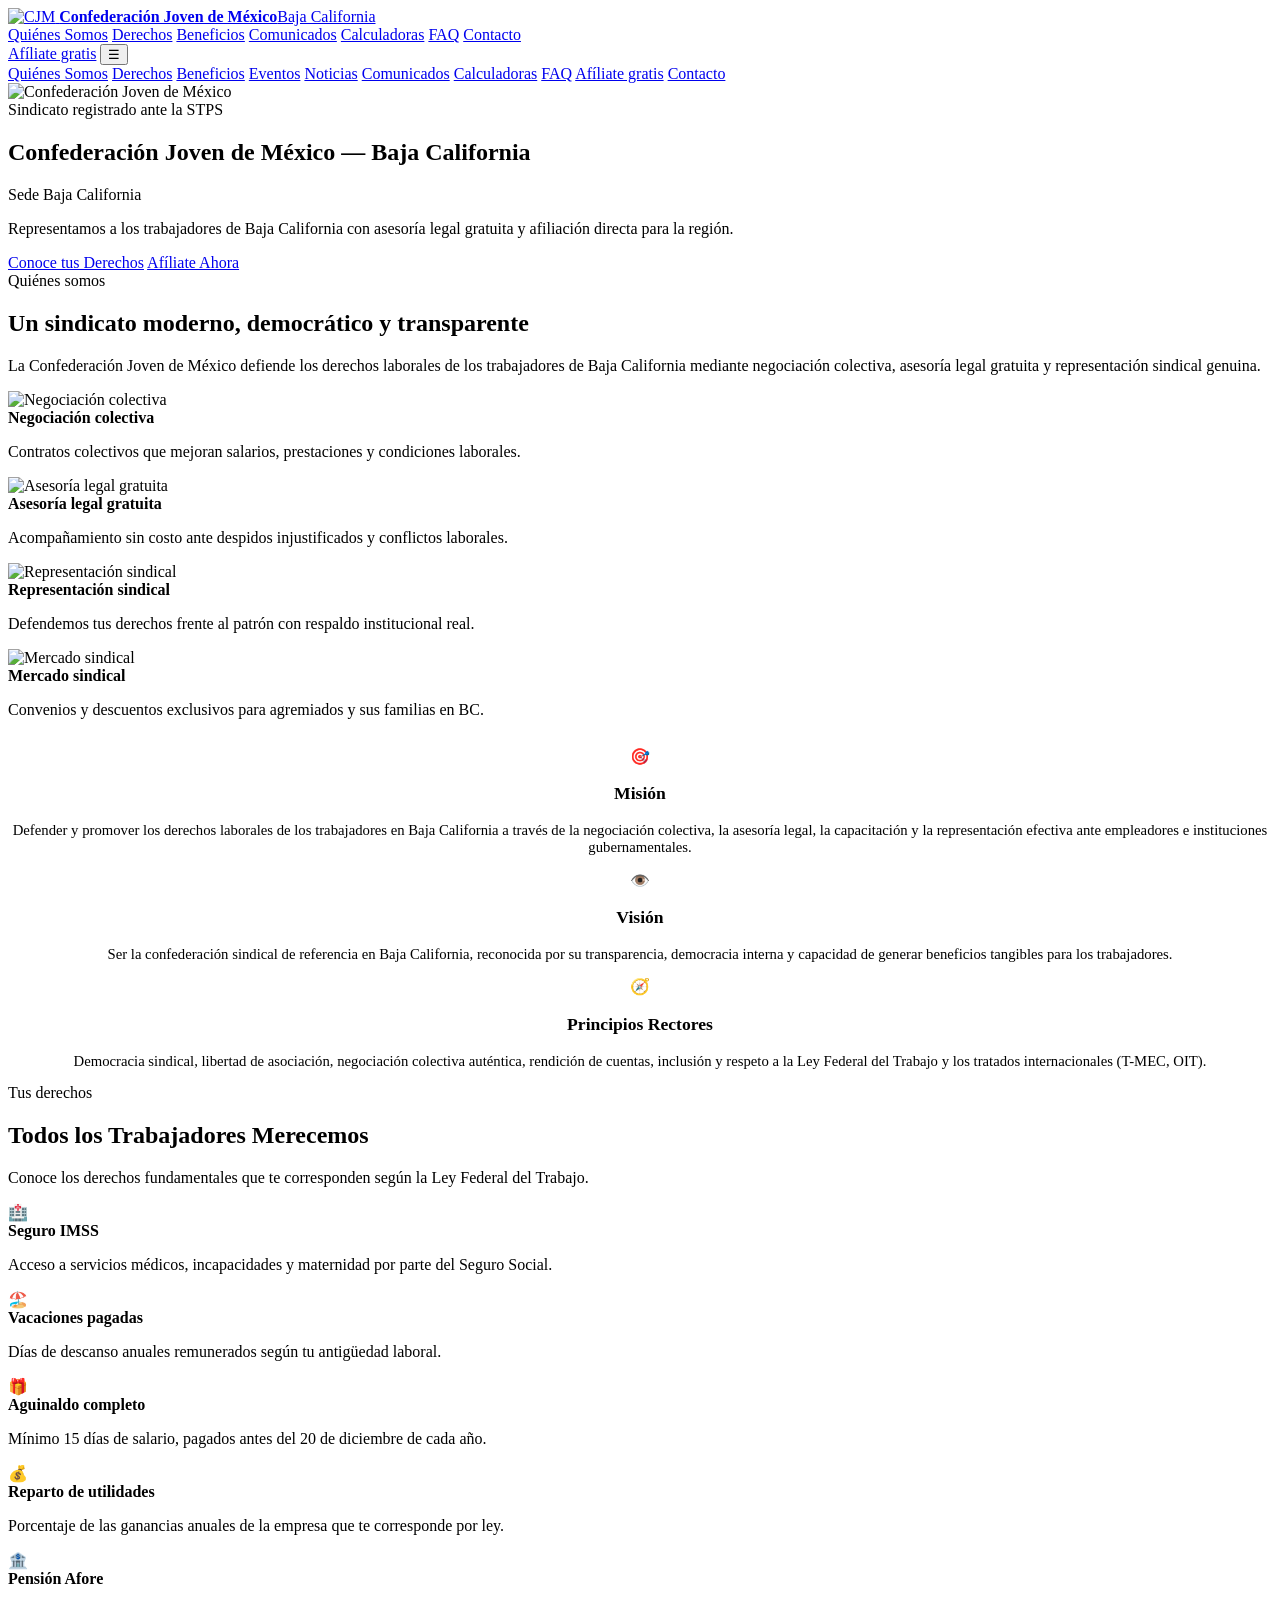
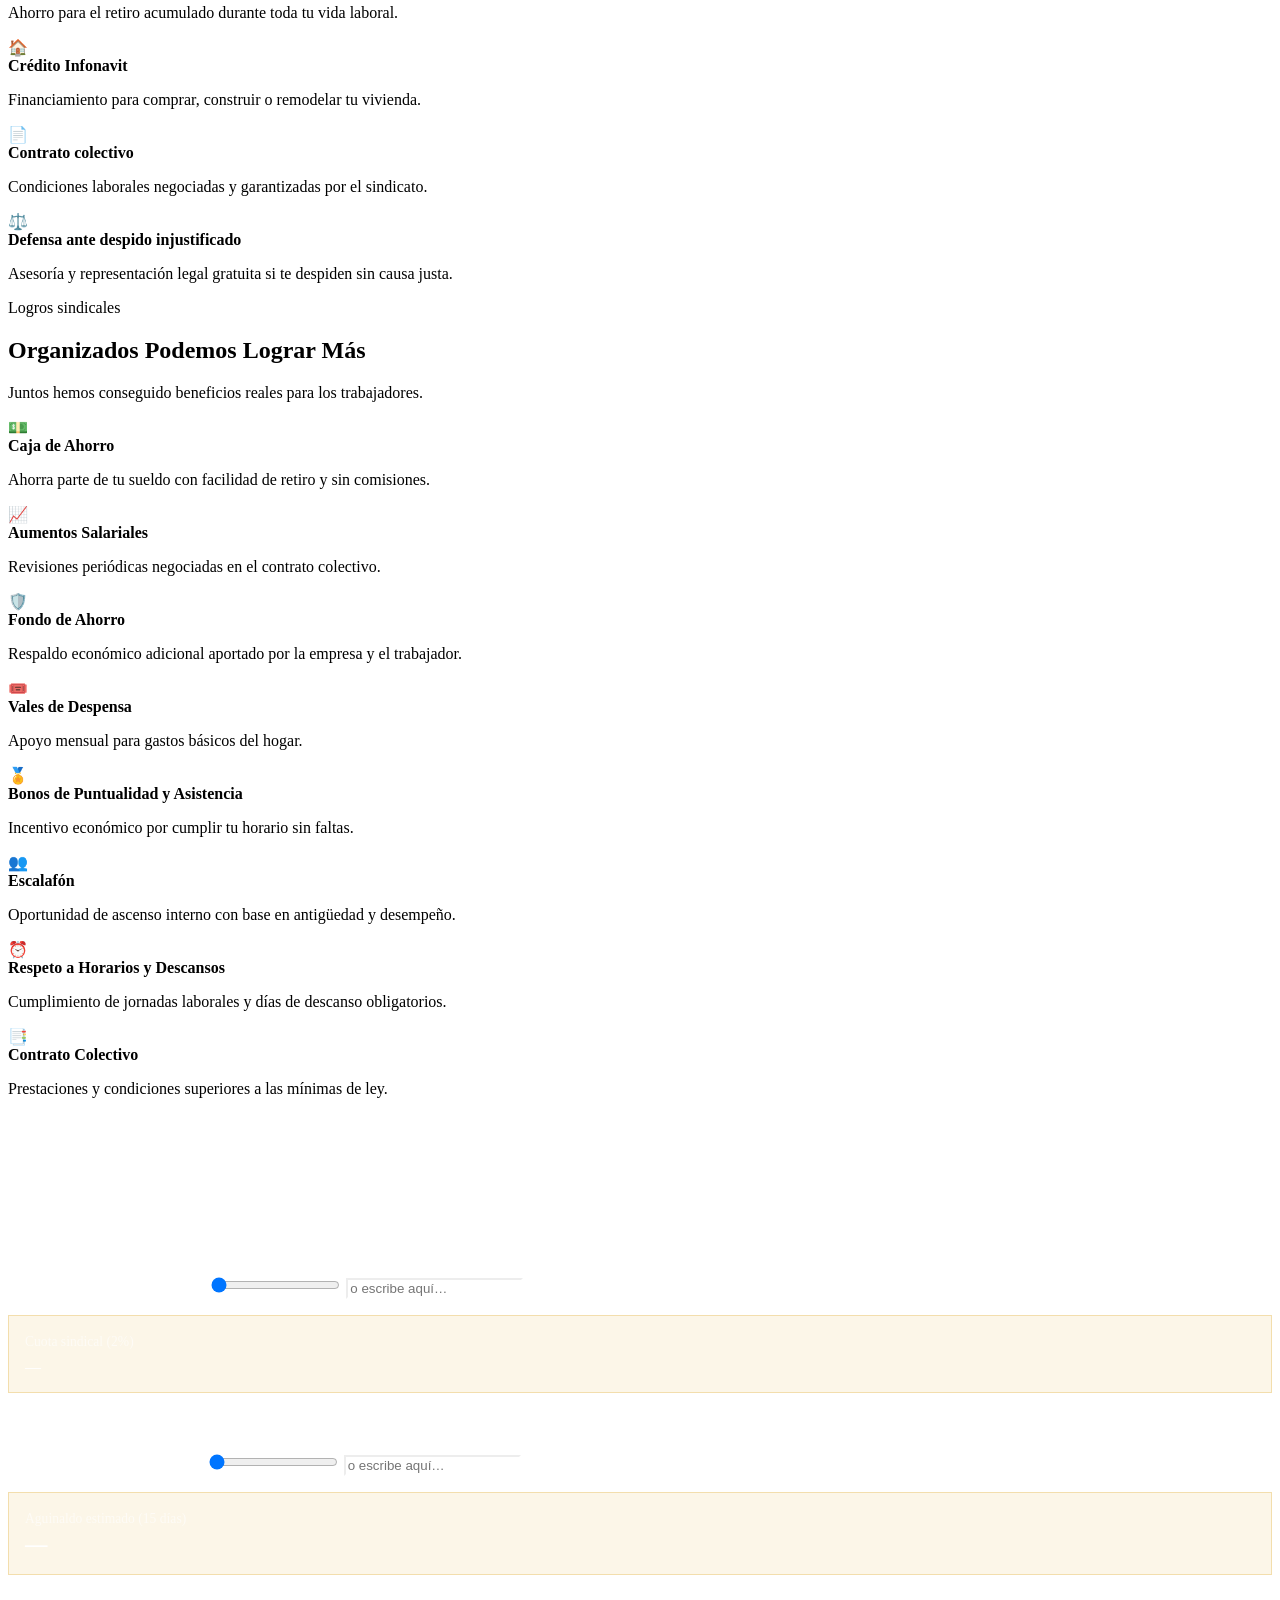
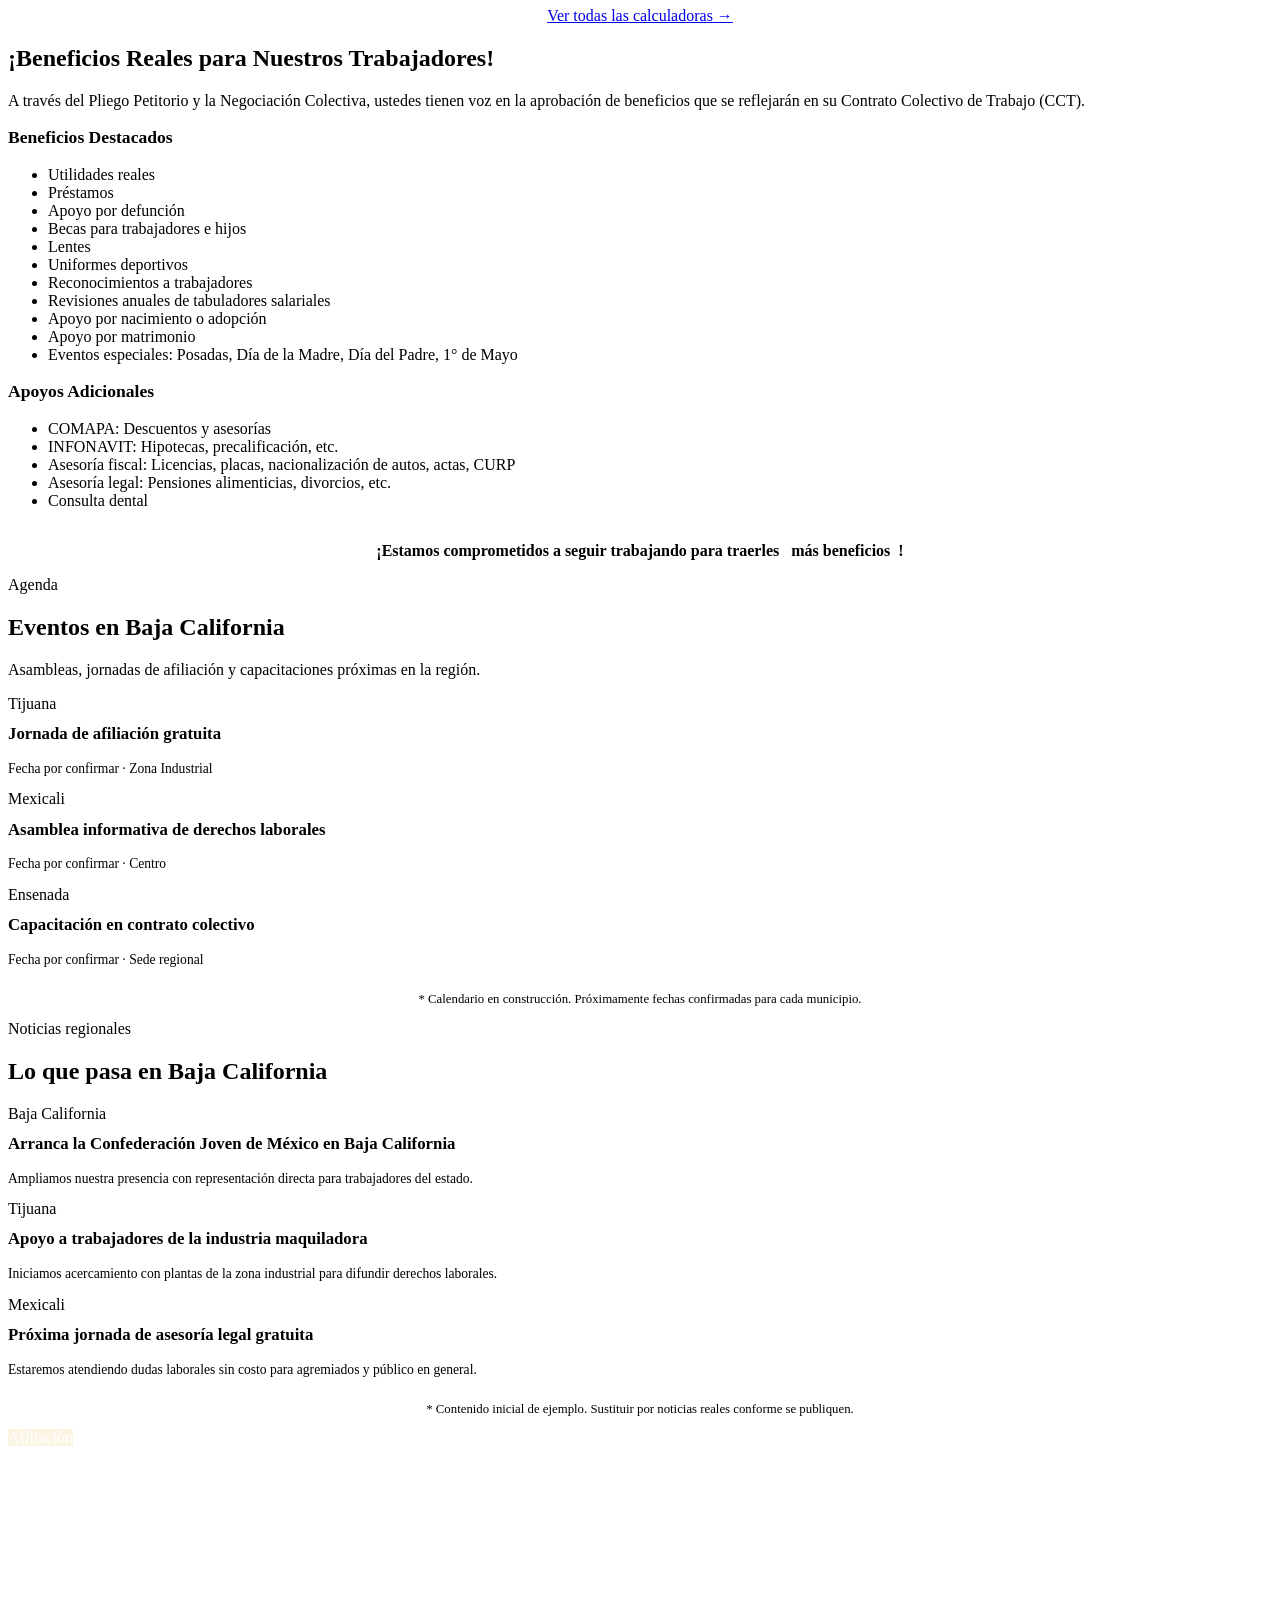
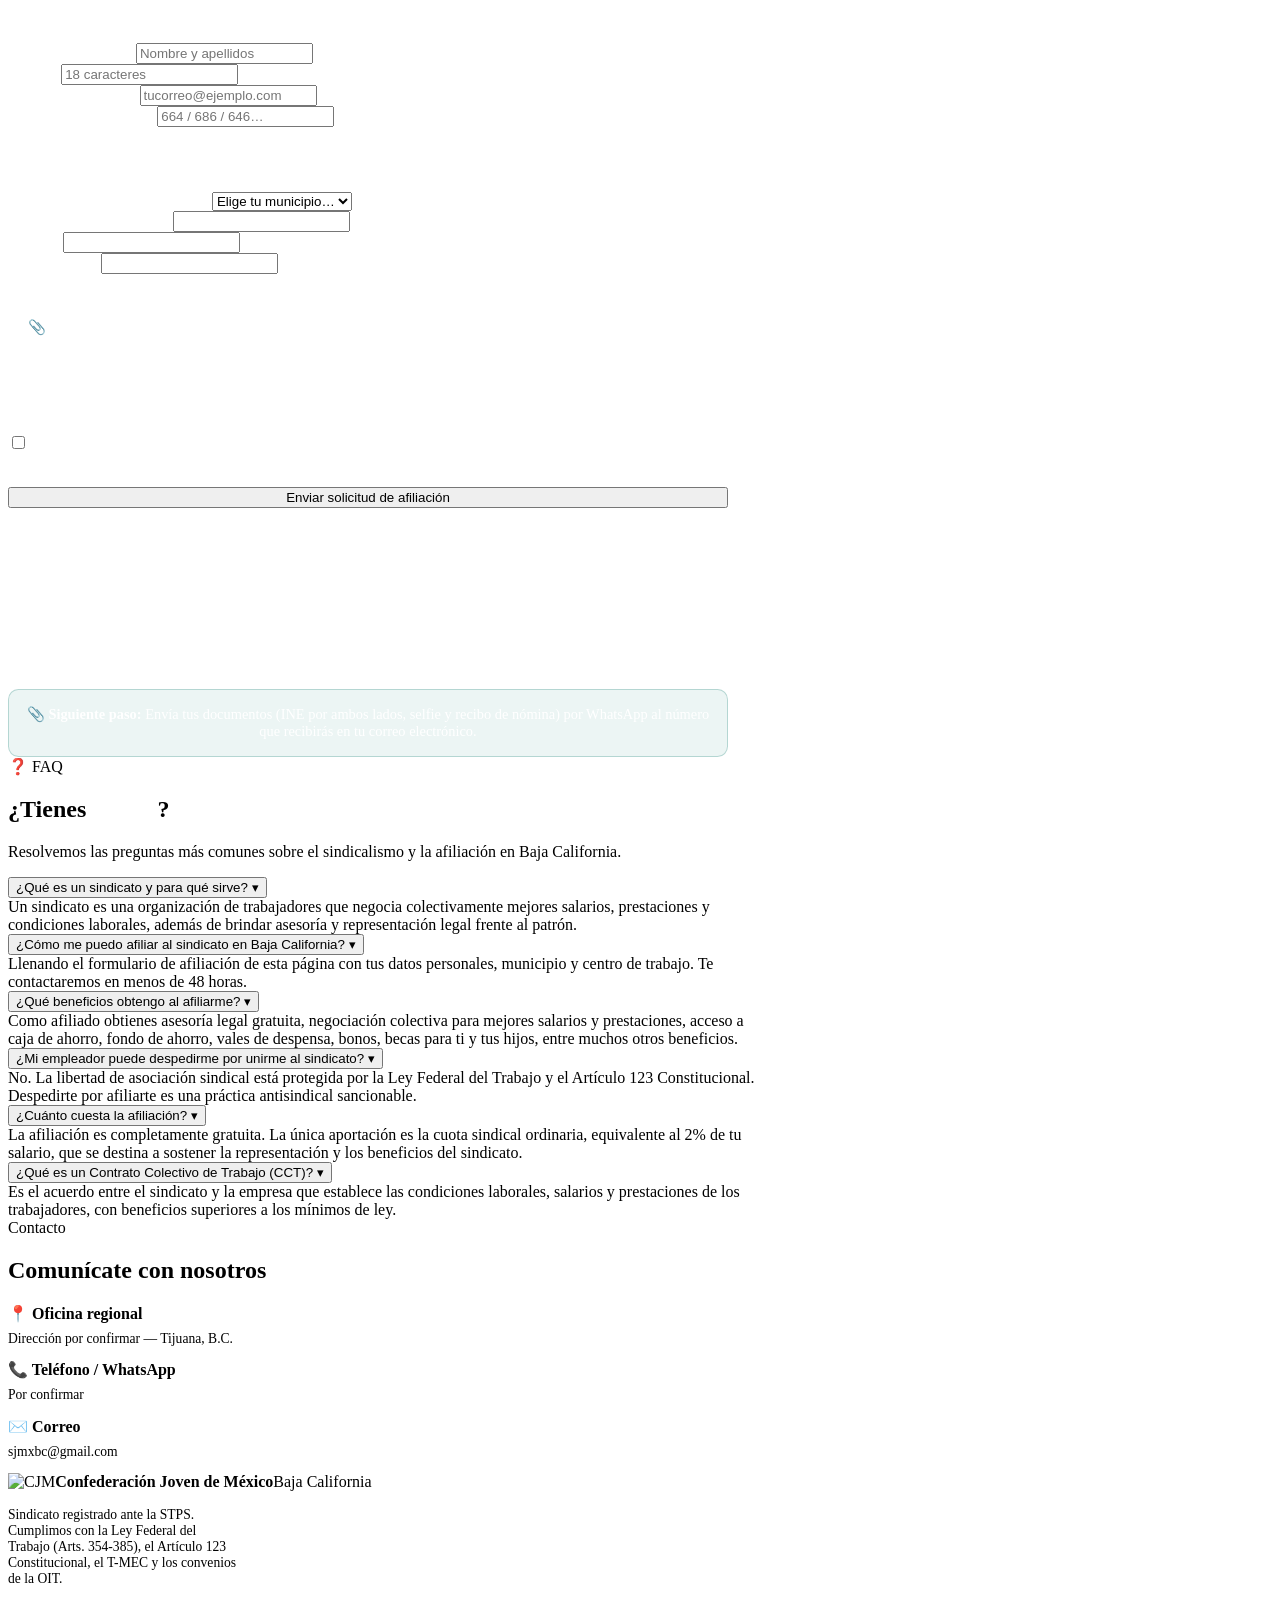
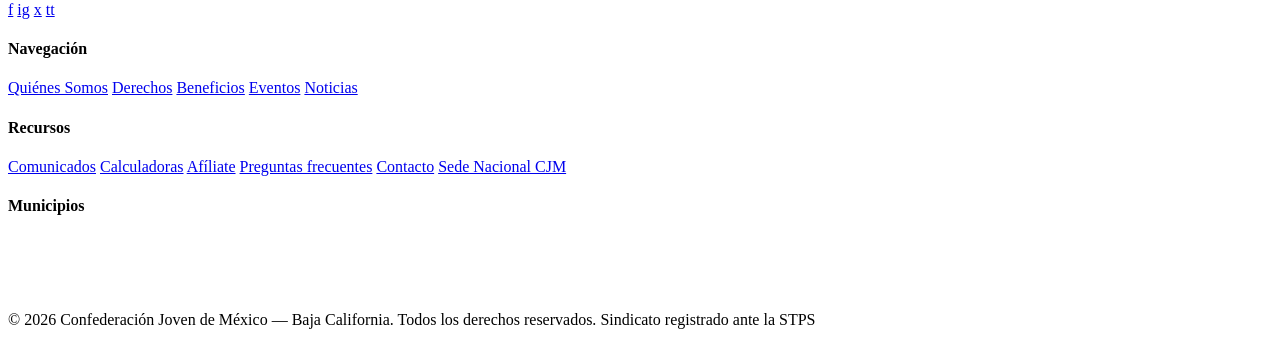
==== commit 1410d8db: "fix: logo-text dorado en mobile + img tag mal cerrado en index.html - Agrega color:var(--gold-bright" ====
--- a/CJMBC.MX/index.html
+++ b/CJMBC.MX/index.html
@@ -7,14 +7,14 @@
 <meta name="description" content="Confederación Joven de México en Baja California. Sindicato registrado ante la STPS. Afíliate gratis y accede a IMSS, INFONAVIT, Afore, contrato colectivo y asesoría laboral en Tijuana, Mexicali, Ensenada, Tecate y Playas de Rosarito." />
 <meta name="theme-color" content="#0d1b2e" />
 <link rel="icon" href="/img/logo.png" type="image/png" />
-<link rel="stylesheet" href="/css/main.css?v=6" />
+<link rel="stylesheet" href="/css/main.css?v=7" />
 </head>
 <body>
 
 <header class="site-header">
   <div class="container">
     <a href="/" class="logo">
-      <img src="/img/logo.png" alt="CJM" class="logo-mark"
+      <img src="/img/logo.png" alt="CJM" class="logo-mark">
       <span class="logo-text"><strong>Confederación Joven de México</strong><span>Baja California</span></span>
     </a>
     <nav class="nav">
@@ -319,6 +319,9 @@
     </div>
 
     <form data-affiliation-form data-success-target="#exito-afiliacion" class="form-card">
+      <input type="hidden" name="access_key" value="TU_ACCESS_KEY_AQUI">
+      <input type="hidden" name="_subject" value="Nueva solicitud de afiliación — CJMBC Baja California">
+      <input type="hidden" name="from_name" value="CJMBC.MX">
       <h3 style="font-size:1.1rem;margin-bottom:1.25rem">Información personal</h3>
       <div class="grid grid-2">
         <div class="field"><label>Nombre completo *</label><input type="text" name="nombre" required placeholder="Nombre y apellidos" /></div>
@@ -449,6 +452,6 @@
   </div>
 </footer>
 
-<script src="/js/main.js?v=3"></script>
+<script src="/js/main.js?v=4"></script>
 </body>
 </html>
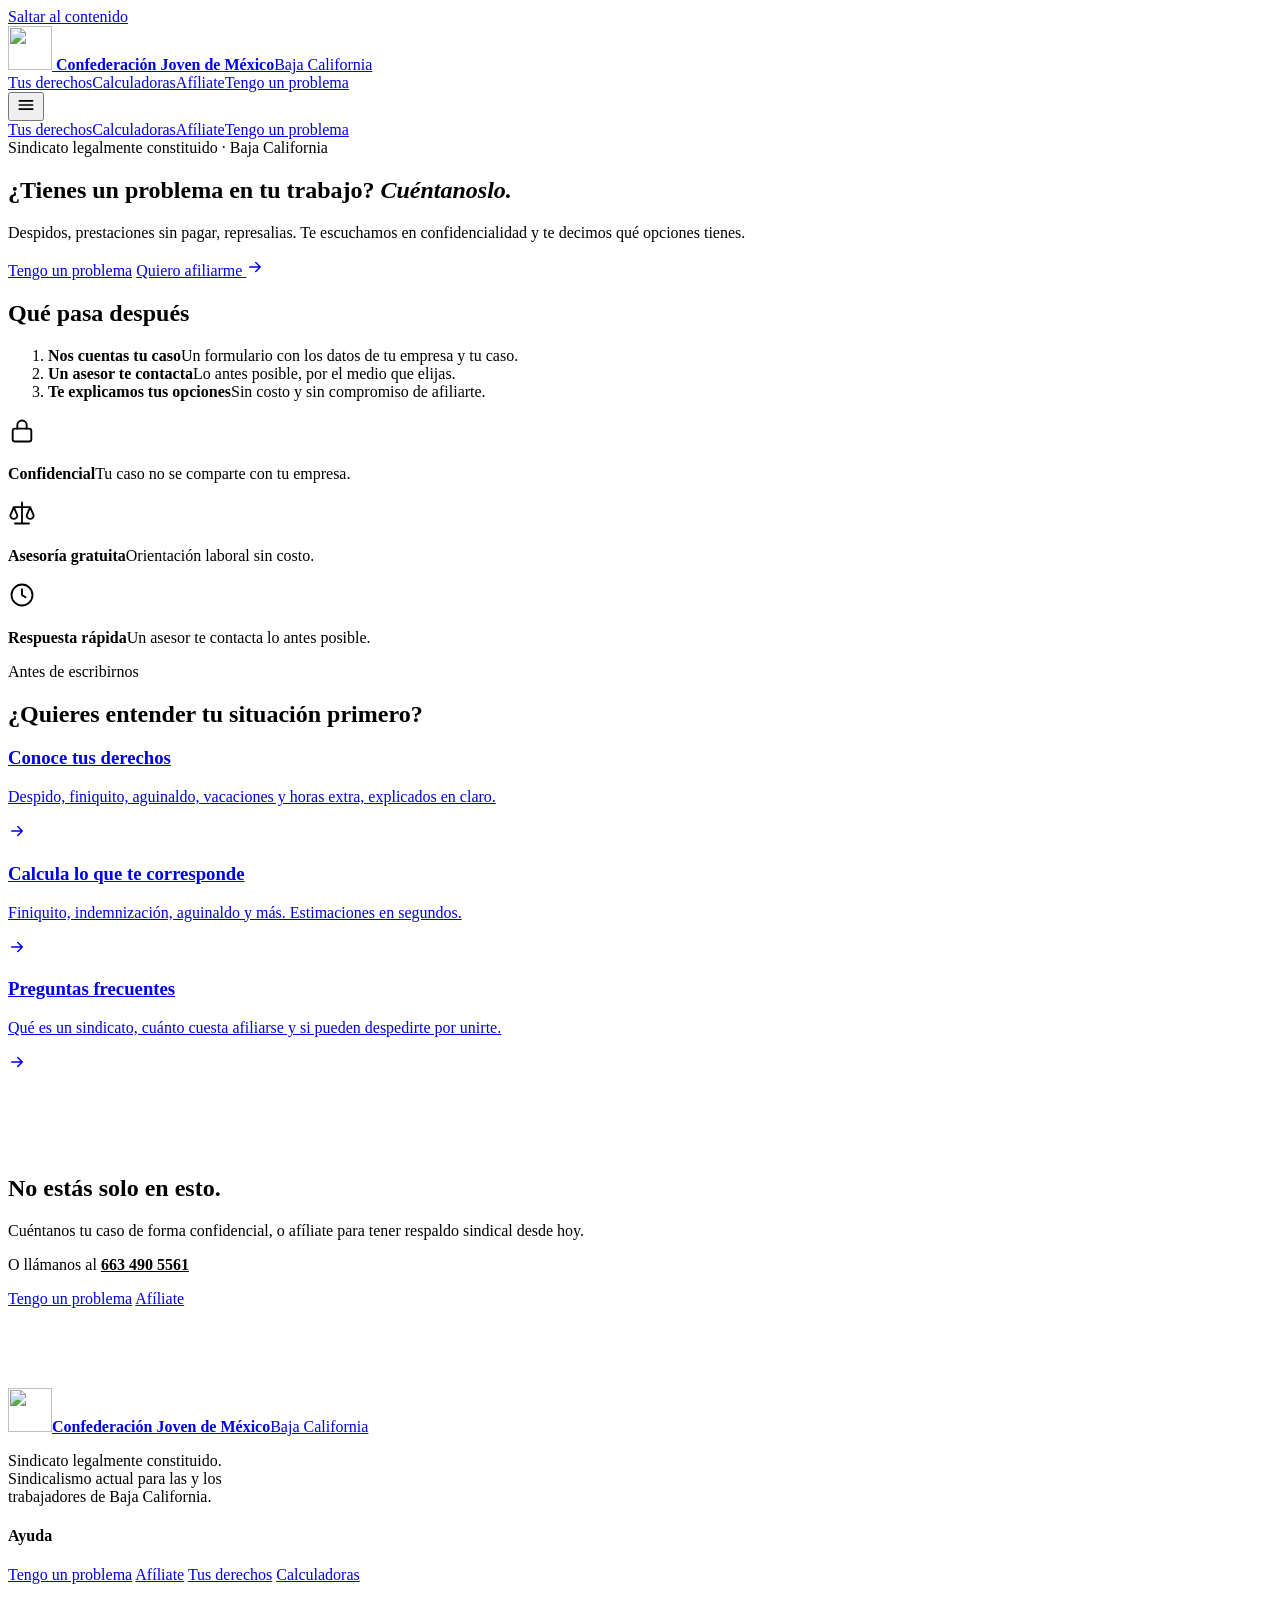
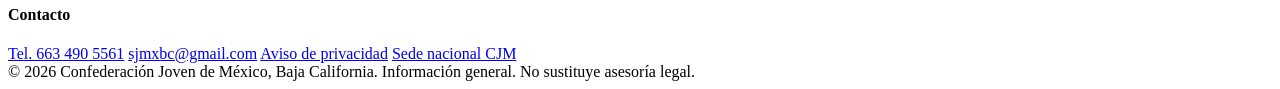
==== commit 93c9d969: "Rediseño v8: home mínimo, formulario confidencial y derechos por tema - Home mínimo con doble cierre" ====
--- a/CJMBC.MX/index.html
+++ b/CJMBC.MX/index.html
@@ -1,457 +1,137 @@
 <!doctype html>
-<html lang="es">
+<html lang="es-MX">
 <head>
-<meta charset="UTF-8" />
-<meta name="viewport" content="width=device-width, initial-scale=1.0" />
-<title>Confederación Joven de México | Baja California — Sindicato STPS</title>
-<meta name="description" content="Confederación Joven de México en Baja California. Sindicato registrado ante la STPS. Afíliate gratis y accede a IMSS, INFONAVIT, Afore, contrato colectivo y asesoría laboral en Tijuana, Mexicali, Ensenada, Tecate y Playas de Rosarito." />
-<meta name="theme-color" content="#0d1b2e" />
-<link rel="icon" href="/img/logo.png" type="image/png" />
-<link rel="stylesheet" href="/css/main.css?v=7" />
+<meta charset="utf-8">
+<meta name="viewport" content="width=device-width, initial-scale=1">
+<title>Sindicato en Baja California: asesoría laboral gratuita | CJM</title>
+<meta name="description" content="¿Problemas en tu trabajo en Baja California? Confederación Joven de México te escucha en confidencialidad y te orienta sin costo. Despidos, finiquito y prestaciones.">
+<link rel="canonical" href="https://cjmbc.mx/">
+
+<meta name="theme-color" content="#0b1727">
+<meta property="og:type" content="website">
+<meta property="og:locale" content="es_MX">
+<meta property="og:site_name" content="Confederación Joven de México, Baja California">
+<meta property="og:title" content="Sindicato en Baja California: asesoría laboral gratuita | CJM">
+<meta property="og:description" content="¿Problemas en tu trabajo en Baja California? Confederación Joven de México te escucha en confidencialidad y te orienta sin costo. Despidos, finiquito y prestaciones.">
+<meta property="og:url" content="https://cjmbc.mx/">
+<meta property="og:image" content="https://cjmbc.mx/img/logo-512.png">
+<meta name="twitter:card" content="summary">
+<link rel="icon" href="/img/favicon.svg" type="image/svg+xml">
+<link rel="apple-touch-icon" href="/img/logo-160.png">
+<link rel="preconnect" href="https://fonts.googleapis.com"><link rel="preconnect" href="https://fonts.gstatic.com" crossorigin><link rel="stylesheet" href="https://fonts.googleapis.com/css2?family=Fraunces:ital,opsz,wght@0,9..144,500..700;1,9..144,500..600&family=Geist:wght@400..700&display=swap">
+<script>document.documentElement.classList.add('js')</script>
+<link rel="stylesheet" href="/css/main.css?v=9">
+<script type="application/ld+json">{"@context": "https://schema.org", "@type": "Organization", "name": "Confederación Joven de México, Baja California", "url": "https://cjmbc.mx", "logo": "https://cjmbc.mx/img/logo-512.png", "email": "sjmxbc@gmail.com", "telephone": "+526634905561", "areaServed": "Baja California, México"}</script>
 </head>
 <body>
-
+<a class="skip" href="#contenido">Saltar al contenido</a>
 <header class="site-header">
   <div class="container">
-    <a href="/" class="logo">
-      <img src="/img/logo.png" alt="CJM" class="logo-mark">
-      <span class="logo-text"><strong>Confederación Joven de México</strong><span>Baja California</span></span>
+    <a href="/" class="brand" aria-label="Confederación Joven de México, inicio">
+      <img src="/img/logo-160.png" width="44" height="44" alt="">
+      <span class="brand-text"><strong>Confederación Joven de México</strong><span>Baja California</span></span>
     </a>
-    <nav class="nav">
-      <a href="#quienes-somos">Quiénes Somos</a>
-      <a href="#derechos">Derechos</a>
-      <a href="#beneficios">Beneficios</a>
-      <a href="/comunicados.html">Comunicados</a>
-      <a href="/calculadoras.html">Calculadoras</a>
-      <a href="#faq">FAQ</a>
-      <a href="#contacto">Contacto</a>
-    </nav>
-    <a href="#afiliacion" class="btn btn-gold nav-cta">Afíliate gratis</a>
-    <button class="menu-toggle" aria-label="Abrir menú">☰</button>
+    <nav class="nav" aria-label="Principal"><a href="/derechos">Tus derechos</a><a href="/calculadoras">Calculadoras</a><a href="/afiliate">Afíliate</a><a class="btn btn-gold" href="/problema">Tengo un problema</a></nav>
+    <button class="menu-toggle" aria-label="Abrir menú" aria-expanded="false" aria-controls="mobile-nav"><svg width="20" height="20" viewBox="0 0 24 24" fill="none" stroke="currentColor" stroke-width="2" stroke-linecap="round" aria-hidden="true"><path d="M4 7h16M4 12h16M4 17h16"/></svg></button>
   </div>
-  <div class="mobile-nav">
-    <a href="#quienes-somos">Quiénes Somos</a>
-    <a href="#derechos">Derechos</a>
-    <a href="#beneficios">Beneficios</a>
-    <a href="#eventos">Eventos</a>
-    <a href="#noticias">Noticias</a>
-    <a href="/comunicados.html">Comunicados</a>
-    <a href="/calculadoras.html">Calculadoras</a>
-    <a href="#faq">FAQ</a>
-    <a href="#afiliacion">Afíliate gratis</a>
-    <a href="#contacto">Contacto</a>
-  </div>
+  <nav class="mobile-nav" id="mobile-nav" aria-label="Menú móvil"><a href="/derechos">Tus derechos</a><a href="/calculadoras">Calculadoras</a><a href="/afiliate">Afíliate</a><a class="btn btn-gold" href="/problema">Tengo un problema</a></nav>
 </header>
-
-<!-- ===================== HERO ===================== -->
-<section class="hero bc">
+<main id="contenido">
+<section class="hero">
   <div class="container hero-grid">
-    <div class="hero-left">
-      <img src="/img/logo.png" alt="Confederación Joven de México" class="hero-logo" style="width:180px">
-      <div>
-        <span class="eyebrow bc">Sindicato registrado ante la STPS</span>
-        <h1><span style="color:var(--gold-bright)">Confederación Joven de México</span> — Baja California</h1>
-        <p class="hero-sede">Sede Baja California</p>
-        <p class="lead">Representamos a los trabajadores de Baja California con asesoría legal gratuita y afiliación directa para la región.</p>
-        <div class="hero-actions">
-          <a href="#derechos" class="btn btn-gold">Conoce tus Derechos</a>
-          <a href="#afiliacion" class="btn btn-outline">Afíliate Ahora</a>
-        </div>
+    <div>
+      <span class="eyebrow">Sindicato legalmente constituido · Baja California</span>
+      <h1>¿Tienes un problema en tu trabajo? <em>Cuéntanoslo.</em></h1>
+      <p class="lead">Despidos, prestaciones sin pagar, represalias. Te escuchamos en confidencialidad y te decimos qué opciones tienes.</p>
+      <div class="hero-actions">
+        <a class="btn btn-gold" href="/problema">Tengo un problema</a>
+        <a class="link-arrow" href="/afiliate">Quiero afiliarme <svg width="18" height="18" viewBox="0 0 24 24" fill="none" stroke="currentColor" stroke-width="2" stroke-linecap="round" stroke-linejoin="round" aria-hidden="true"><path d="M5 12h14M13 6l6 6-6 6"/></svg></a>
       </div>
+    </div>
+    <div class="steps-card">
+      <h2>Qué pasa después</h2>
+      <ol>
+        <li><div><strong>Nos cuentas tu caso</strong><span>Un formulario con los datos de tu empresa y tu caso.</span></div></li>
+        <li><div><strong>Un asesor te contacta</strong><span>Lo antes posible, por el medio que elijas.</span></div></li>
+        <li><div><strong>Te explicamos tus opciones</strong><span>Sin costo y sin compromiso de afiliarte.</span></div></li>
+      </ol>
     </div>
   </div>
 </section>
 
-<!-- ===================== QUIÉNES SOMOS ===================== -->
-<section id="quienes-somos" class="section">
+<div class="container">
+  <div class="trust">
+    <div><svg width="28" height="28" viewBox="0 0 24 24" fill="none" stroke="currentColor" stroke-width="1.6" stroke-linecap="round" stroke-linejoin="round" aria-hidden="true"><rect x="4" y="10" width="16" height="11" rx="2"/><path d="M8 10V7a4 4 0 0 1 8 0v3"/></svg><p><strong>Confidencial</strong><span>Tu caso no se comparte con tu empresa.</span></p></div>
+    <div><svg width="28" height="28" viewBox="0 0 24 24" fill="none" stroke="currentColor" stroke-width="1.6" stroke-linecap="round" stroke-linejoin="round" aria-hidden="true"><path d="M12 3v18M6 21h12M5 7h14M5 7l-3 7a3 3 0 0 0 6 0L5 7zm14 0l-3 7a3 3 0 0 0 6 0l-3-7z"/></svg><p><strong>Asesoría gratuita</strong><span>Orientación laboral sin costo.</span></p></div>
+    <div><svg width="28" height="28" viewBox="0 0 24 24" fill="none" stroke="currentColor" stroke-width="1.6" stroke-linecap="round" stroke-linejoin="round" aria-hidden="true"><circle cx="12" cy="12" r="9"/><path d="M12 7v5l3 2"/></svg><p><strong>Respuesta rápida</strong><span>Un asesor te contacta lo antes posible.</span></p></div>
+  </div>
+</div>
+
+<section class="section">
   <div class="container">
-    <div class="section-head">
-      <span class="eyebrow bc">Quiénes somos</span>
-      <h2>Un sindicato moderno, democrático y transparente</h2>
-      <p>La Confederación Joven de México defiende los derechos laborales de los trabajadores de Baja California mediante negociación colectiva, asesoría legal gratuita y representación sindical genuina.</p>
+    <div class="section-head reveal">
+      <span class="eyebrow dark">Antes de escribirnos</span>
+      <h2>¿Quieres entender tu situación primero?</h2>
     </div>
-    <div class="grid grid-4">
-      <div class="card-img">
-        <img src="/img/quienes-negociacion.jpg" alt="Negociación colectiva" loading="lazy">
-        <div class="card-img-body">
-          <strong style="color:var(--bc-teal-dark)">Negociación colectiva</strong>
-          <p>Contratos colectivos que mejoran salarios, prestaciones y condiciones laborales.</p>
-        </div>
-      </div>
-      <div class="card-img">
-        <img src="/img/quienes-legal.jpg" alt="Asesoría legal gratuita" loading="lazy">
-        <div class="card-img-body">
-          <strong style="color:var(--bc-teal-dark)">Asesoría legal gratuita</strong>
-          <p>Acompañamiento sin costo ante despidos injustificados y conflictos laborales.</p>
-        </div>
-      </div>
-      <div class="card-img">
-        <img src="/img/quienes-representacion.jpg" alt="Representación sindical" loading="lazy">
-        <div class="card-img-body">
-          <strong style="color:var(--bc-teal-dark)">Representación sindical</strong>
-          <p>Defendemos tus derechos frente al patrón con respaldo institucional real.</p>
-        </div>
-      </div>
-      <div class="card-img">
-        <img src="/img/quienes-mercado.jpg" alt="Mercado sindical" loading="lazy">
-        <div class="card-img-body">
-          <strong style="color:var(--bc-teal-dark)">Mercado sindical</strong>
-          <p>Convenios y descuentos exclusivos para agremiados y sus familias en BC.</p>
-        </div>
-      </div>
-    </div>
-
-    <div class="grid grid-3" style="margin-top:1.75rem">
-      <div class="card" style="text-align:center">
-        <div class="icon-tile bc" style="margin:0 auto 1rem">🎯</div>
-        <h3 style="font-size:1.1rem">Misión</h3>
-        <p style="color:var(--ink-soft);margin-top:.5rem;font-size:.92rem">Defender y promover los derechos laborales de los trabajadores en Baja California a través de la negociación colectiva, la asesoría legal, la capacitación y la representación efectiva ante empleadores e instituciones gubernamentales.</p>
-      </div>
-      <div class="card" style="text-align:center">
-        <div class="icon-tile bc" style="margin:0 auto 1rem">👁️</div>
-        <h3 style="font-size:1.1rem">Visión</h3>
-        <p style="color:var(--ink-soft);margin-top:.5rem;font-size:.92rem">Ser la confederación sindical de referencia en Baja California, reconocida por su transparencia, democracia interna y capacidad de generar beneficios tangibles para los trabajadores.</p>
-      </div>
-      <div class="card" style="text-align:center">
-        <div class="icon-tile bc" style="margin:0 auto 1rem">🧭</div>
-        <h3 style="font-size:1.1rem">Principios Rectores</h3>
-        <p style="color:var(--ink-soft);margin-top:.5rem;font-size:.92rem">Democracia sindical, libertad de asociación, negociación colectiva auténtica, rendición de cuentas, inclusión y respeto a la Ley Federal del Trabajo y los tratados internacionales (T-MEC, OIT).</p>
-      </div>
+    <div class="doors reveal">
+      <a class="door" href="/derechos">
+        <div><h3>Conoce tus derechos</h3><p>Despido, finiquito, aguinaldo, vacaciones y horas extra, explicados en claro.</p></div>
+        <span class="door-arrow"><svg width="18" height="18" viewBox="0 0 24 24" fill="none" stroke="currentColor" stroke-width="2" stroke-linecap="round" stroke-linejoin="round" aria-hidden="true"><path d="M5 12h14M13 6l6 6-6 6"/></svg></span>
+      </a>
+      <a class="door" href="/calculadoras">
+        <div><h3>Calcula lo que te corresponde</h3><p>Finiquito, indemnización, aguinaldo y más. Estimaciones en segundos.</p></div>
+        <span class="door-arrow"><svg width="18" height="18" viewBox="0 0 24 24" fill="none" stroke="currentColor" stroke-width="2" stroke-linecap="round" stroke-linejoin="round" aria-hidden="true"><path d="M5 12h14M13 6l6 6-6 6"/></svg></span>
+      </a>
+      <a class="door" href="/derechos#preguntas">
+        <div><h3>Preguntas frecuentes</h3><p>Qué es un sindicato, cuánto cuesta afiliarse y si pueden despedirte por unirte.</p></div>
+        <span class="door-arrow"><svg width="18" height="18" viewBox="0 0 24 24" fill="none" stroke="currentColor" stroke-width="2" stroke-linecap="round" stroke-linejoin="round" aria-hidden="true"><path d="M5 12h14M13 6l6 6-6 6"/></svg></span>
+      </a>
     </div>
   </div>
 </section>
 
-<!-- ===================== DERECHOS ===================== -->
-<section id="derechos" class="section" style="background:#fff">
-  <div class="container">
-    <div class="section-head">
-      <span class="eyebrow bc">Tus derechos</span>
-      <h2>Todos los Trabajadores Merecemos</h2>
-      <p>Conoce los derechos fundamentales que te corresponden según la Ley Federal del Trabajo.</p>
+<section class="closing">
+  <div class="container" style="padding-top:clamp(3rem,7vw,5rem);padding-bottom:clamp(3rem,7vw,5rem)">
+    <div>
+      <h2>No estás solo en esto.</h2>
+      <p>Cuéntanos tu caso de forma confidencial, o afíliate para tener respaldo sindical desde hoy.</p>
+      <p style="margin-top:.6rem">O llámanos al <a href="tel:+526634905561" style="color:var(--gold-bright);font-weight:600">663 490 5561</a></p>
     </div>
-    <div class="grid grid-4">
-      <div class="card right-card"><div class="icon-tile bc">🏥</div><strong>Seguro IMSS</strong><p>Acceso a servicios médicos, incapacidades y maternidad por parte del Seguro Social.</p></div>
-      <div class="card right-card"><div class="icon-tile bc">🏖️</div><strong>Vacaciones pagadas</strong><p>Días de descanso anuales remunerados según tu antigüedad laboral.</p></div>
-      <div class="card right-card"><div class="icon-tile bc">🎁</div><strong>Aguinaldo completo</strong><p>Mínimo 15 días de salario, pagados antes del 20 de diciembre de cada año.</p></div>
-      <div class="card right-card"><div class="icon-tile bc">💰</div><strong>Reparto de utilidades</strong><p>Porcentaje de las ganancias anuales de la empresa que te corresponde por ley.</p></div>
-      <div class="card right-card"><div class="icon-tile bc">🏦</div><strong>Pensión Afore</strong><p>Ahorro para el retiro acumulado durante toda tu vida laboral.</p></div>
-      <div class="card right-card"><div class="icon-tile bc">🏠</div><strong>Crédito Infonavit</strong><p>Financiamiento para comprar, construir o remodelar tu vivienda.</p></div>
-      <div class="card right-card"><div class="icon-tile bc">📄</div><strong>Contrato colectivo</strong><p>Condiciones laborales negociadas y garantizadas por el sindicato.</p></div>
-      <div class="card right-card"><div class="icon-tile bc">⚖️</div><strong>Defensa ante despido injustificado</strong><p>Asesoría y representación legal gratuita si te despiden sin causa justa.</p></div>
+    <div class="actions">
+      <a class="btn btn-gold" href="/problema">Tengo un problema</a>
+      <a class="btn btn-line" href="/afiliate">Afíliate</a>
     </div>
   </div>
 </section>
-
-<!-- ===================== LOGROS SINDICALES ===================== -->
-<section id="beneficios" class="section">
-  <div class="container">
-    <div class="section-head">
-      <span class="eyebrow bc">Logros sindicales</span>
-      <h2>Organizados Podemos Lograr Más</h2>
-      <p>Juntos hemos conseguido beneficios reales para los trabajadores.</p>
-    </div>
-    <div class="grid grid-4">
-      <div class="card right-card"><div class="icon-tile bc">💵</div><strong>Caja de Ahorro</strong><p>Ahorra parte de tu sueldo con facilidad de retiro y sin comisiones.</p></div>
-      <div class="card right-card"><div class="icon-tile bc">📈</div><strong>Aumentos Salariales</strong><p>Revisiones periódicas negociadas en el contrato colectivo.</p></div>
-      <div class="card right-card"><div class="icon-tile bc">🛡️</div><strong>Fondo de Ahorro</strong><p>Respaldo económico adicional aportado por la empresa y el trabajador.</p></div>
-      <div class="card right-card"><div class="icon-tile bc">🎟️</div><strong>Vales de Despensa</strong><p>Apoyo mensual para gastos básicos del hogar.</p></div>
-      <div class="card right-card"><div class="icon-tile bc">🏅</div><strong>Bonos de Puntualidad y Asistencia</strong><p>Incentivo económico por cumplir tu horario sin faltas.</p></div>
-      <div class="card right-card"><div class="icon-tile bc">👥</div><strong>Escalafón</strong><p>Oportunidad de ascenso interno con base en antigüedad y desempeño.</p></div>
-      <div class="card right-card"><div class="icon-tile bc">⏰</div><strong>Respeto a Horarios y Descansos</strong><p>Cumplimiento de jornadas laborales y días de descanso obligatorios.</p></div>
-      <div class="card right-card"><div class="icon-tile bc">📑</div><strong>Contrato Colectivo</strong><p>Prestaciones y condiciones superiores a las mínimas de ley.</p></div>
-    </div>
-  </div>
-</section>
-
-<!-- ===================== CALCULADORAS ===================== -->
-<section id="calculadoras" class="section" style="background:var(--navy-deep)">
-  <div class="container">
-    <div class="section-head" style="color:#fff">
-      <span class="eyebrow bc">Herramientas</span>
-      <h2 style="color:#fff">Calcula tus <span style="color:var(--gold-bright)">Derechos Laborales</span></h2>
-      <p style="color:rgba(255,255,255,.7)">Conoce cuánto te corresponde. Estimaciones orientativas — nuestros asesores te apoyan sin costo.</p>
-    </div>
-    <div class="grid grid-2" style="gap:1.5rem">
-
-      <div class="form-card" style="background:rgba(255,255,255,.06);border-color:rgba(255,255,255,.12);color:#fff">
-        <h3 style="font-size:1.1rem;margin-bottom:1.25rem;color:#fff">Cuota sindical (2% del SDI)</h3>
-        <div class="field">
-          <label style="color:rgba(255,255,255,.8)">SDI / Salario base diario — <strong id="idx-cuota-sdi-val" style="color:var(--gold-bright)">$0</strong></label>
-          <input type="range" class="slider" id="idx-cuota-sdi-range" min="100" max="3000" step="10" value="100" oninput="syncSlider('idx-cuota-sdi','idx-cuota-sdi-range','idx-cuota-sdi-val','$',idxCalcCuota)" />
-          <input type="number" id="idx-cuota-sdi" placeholder="o escribe aquí…" oninput="syncNumber('idx-cuota-sdi','idx-cuota-sdi-range','idx-cuota-sdi-val','$',idxCalcCuota)" style="background:rgba(255,255,255,.1);border-color:rgba(255,255,255,.2);color:#fff" />
-        </div>
-        <div style="background:rgba(227,179,65,.12);border:1px solid rgba(227,179,65,.35);border-radius:var(--radius);padding:1rem;margin-top:1rem">
-          <span style="font-size:.85rem;color:rgba(255,255,255,.6)">Cuota sindical (2%)</span>
-          <div id="idx-cuota-resultado" style="margin-top:.5rem;color:#fff">—</div>
-        </div>
-      </div>
-
-      <div class="form-card" style="background:rgba(255,255,255,.06);border-color:rgba(255,255,255,.12);color:#fff">
-        <h3 style="font-size:1.1rem;margin-bottom:1.25rem;color:#fff">Aguinaldo</h3>
-        <div class="field">
-          <label style="color:rgba(255,255,255,.8)">Salario mensual (MXN) — <strong id="idx-ag-salario-val" style="color:var(--gold-bright)">$0</strong></label>
-          <input type="range" class="slider" id="idx-ag-salario-range" min="3000" max="80000" step="500" value="3000" oninput="syncSlider('idx-ag-salario','idx-ag-salario-range','idx-ag-salario-val','$',idxCalcAguinaldo)" />
-          <input type="number" id="idx-ag-salario" placeholder="o escribe aquí…" oninput="syncNumber('idx-ag-salario','idx-ag-salario-range','idx-ag-salario-val','$',idxCalcAguinaldo)" style="background:rgba(255,255,255,.1);border-color:rgba(255,255,255,.2);color:#fff" />
-        </div>
-        <div style="background:rgba(227,179,65,.12);border:1px solid rgba(227,179,65,.35);border-radius:var(--radius);padding:1rem;margin-top:1rem">
-          <span style="font-size:.85rem;color:rgba(255,255,255,.6)">Aguinaldo estimado (15 días)</span>
-          <div id="idx-ag-resultado" style="font-size:1.4rem;font-weight:700;color:var(--gold-bright);margin-top:.3rem">—</div>
-        </div>
-      </div>
-
-    </div>
-    <div style="text-align:center;margin-top:2rem">
-      <a href="/calculadoras.html" class="btn btn-gold">Ver todas las calculadoras →</a>
-    </div>
-  </div>
-</section>
-
-<!-- ===================== BENEFICIOS REALES ===================== -->
-<section class="section" style="background:#fff">
-  <div class="container">
-    <div class="section-head">
-      <h2>¡Beneficios <span style="color:var(--crimson)">Reales</span> para Nuestros Trabajadores!</h2>
-      <p>A través del Pliego Petitorio y la Negociación Colectiva, ustedes tienen voz en la aprobación de beneficios que se reflejarán en su Contrato Colectivo de Trabajo (CCT).</p>
-    </div>
-    <div class="grid grid-2">
-      <div class="card benefits-card gold">
-        <h3 style="font-size:1.1rem">Beneficios Destacados</h3>
-        <ul class="benefits-list gold" style="margin-top:1rem">
-          <li>Utilidades reales</li>
-          <li>Préstamos</li>
-          <li>Apoyo por defunción</li>
-          <li>Becas para trabajadores e hijos</li>
-          <li>Lentes</li>
-          <li>Uniformes deportivos</li>
-          <li>Reconocimientos a trabajadores</li>
-          <li>Revisiones anuales de tabuladores salariales</li>
-          <li>Apoyo por nacimiento o adopción</li>
-          <li>Apoyo por matrimonio</li>
-          <li>Eventos especiales: Posadas, Día de la Madre, Día del Padre, 1° de Mayo</li>
-        </ul>
-      </div>
-      <div class="card benefits-card crimson">
-        <h3 style="font-size:1.1rem">Apoyos Adicionales</h3>
-        <ul class="benefits-list crimson" style="margin-top:1rem">
-          <li>COMAPA: Descuentos y asesorías</li>
-          <li>INFONAVIT: Hipotecas, precalificación, etc.</li>
-          <li>Asesoría fiscal: Licencias, placas, nacionalización de autos, actas, CURP</li>
-          <li>Asesoría legal: Pensiones alimenticias, divorcios, etc.</li>
-          <li>Consulta dental</li>
-        </ul>
-      </div>
-    </div>
-    <p style="text-align:center;margin-top:2rem;font-weight:700;color:var(--navy-deep)">¡Estamos comprometidos a seguir trabajando para traerles <span style="color:var(--gold-bright);background:var(--navy-deep);padding:.1rem .5rem;border-radius:.3rem">más beneficios</span>!</p>
-  </div>
-</section>
-
-<!-- ===================== EVENTOS ===================== -->
-<section id="eventos" class="section" style="background:#fff">
-  <div class="container">
-    <div class="section-head">
-      <span class="eyebrow bc">Agenda</span>
-      <h2>Eventos en Baja California</h2>
-      <p>Asambleas, jornadas de afiliación y capacitaciones próximas en la región.</p>
-    </div>
-    <div class="grid grid-3">
-      <div class="card">
-        <span class="tag bc">Tijuana</span>
-        <h3 style="font-size:1.05rem;margin-top:.7rem">Jornada de afiliación gratuita</h3>
-        <p style="font-size:.85rem;color:var(--ink-soft);margin-top:.5rem">Fecha por confirmar · Zona Industrial</p>
-      </div>
-      <div class="card">
-        <span class="tag bc">Mexicali</span>
-        <h3 style="font-size:1.05rem;margin-top:.7rem">Asamblea informativa de derechos laborales</h3>
-        <p style="font-size:.85rem;color:var(--ink-soft);margin-top:.5rem">Fecha por confirmar · Centro</p>
-      </div>
-      <div class="card">
-        <span class="tag bc">Ensenada</span>
-        <h3 style="font-size:1.05rem;margin-top:.7rem">Capacitación en contrato colectivo</h3>
-        <p style="font-size:.85rem;color:var(--ink-soft);margin-top:.5rem">Fecha por confirmar · Sede regional</p>
-      </div>
-    </div>
-    <p style="text-align:center;margin-top:1.5rem;font-size:.8rem;color:var(--ink-soft)">* Calendario en construcción. Próximamente fechas confirmadas para cada municipio.</p>
-  </div>
-</section>
-
-<!-- ===================== NOTICIAS ===================== -->
-<section id="noticias" class="section">
-  <div class="container">
-    <div class="section-head">
-      <span class="eyebrow bc">Noticias regionales</span>
-      <h2>Lo que pasa en Baja California</h2>
-    </div>
-    <div class="grid grid-3">
-      <div class="card">
-        <span class="tag bc">Baja California</span>
-        <h3 style="font-size:1.05rem;margin-top:.7rem">Arranca la Confederación Joven de México en Baja California</h3>
-        <p style="font-size:.85rem;color:var(--ink-soft);margin-top:.5rem">Ampliamos nuestra presencia con representación directa para trabajadores del estado.</p>
-      </div>
-      <div class="card">
-        <span class="tag bc">Tijuana</span>
-        <h3 style="font-size:1.05rem;margin-top:.7rem">Apoyo a trabajadores de la industria maquiladora</h3>
-        <p style="font-size:.85rem;color:var(--ink-soft);margin-top:.5rem">Iniciamos acercamiento con plantas de la zona industrial para difundir derechos laborales.</p>
-      </div>
-      <div class="card">
-        <span class="tag bc">Mexicali</span>
-        <h3 style="font-size:1.05rem;margin-top:.7rem">Próxima jornada de asesoría legal gratuita</h3>
-        <p style="font-size:.85rem;color:var(--ink-soft);margin-top:.5rem">Estaremos atendiendo dudas laborales sin costo para agremiados y público en general.</p>
-      </div>
-    </div>
-    <p style="text-align:center;margin-top:1.5rem;font-size:.8rem;color:var(--ink-soft)">* Contenido inicial de ejemplo. Sustituir por noticias reales conforme se publiquen.</p>
-  </div>
-</section>
-
-<!-- ===================== FORMULARIO DE AFILIACIÓN ===================== -->
-<section id="afiliacion" class="section" style="background:var(--navy-deep);color:#fff">
-  <div class="container" style="max-width:720px">
-    <div class="section-head">
-      <span class="eyebrow bc" style="background:rgba(227,179,65,.15);border-color:rgba(227,179,65,.4);color:var(--gold-bright)">Afiliación</span>
-      <h2 style="color:#fff">Afíliate desde Baja California</h2>
-      <p style="color:rgba(255,255,255,.7)">Formulario exclusivo para trabajadores de Tijuana, Mexicali, Ensenada, Tecate y Playas de Rosarito. Tu solicitud será atendida directamente por nuestro equipo.</p>
-    </div>
-
-    <div class="steps">
-      <span class="step-pill" style="background:rgba(255,255,255,.08);color:#fff">1. Datos personales</span>
-      <span class="step-pill" style="background:rgba(255,255,255,.08);color:#fff">2. Municipio y centro de trabajo</span>
-      <span class="step-pill" style="background:rgba(255,255,255,.08);color:#fff">3. Documentos</span>
-      <span class="step-pill" style="background:rgba(255,255,255,.08);color:#fff">4. Estatutos y firma</span>
-    </div>
-
-    <form data-affiliation-form data-success-target="#exito-afiliacion" class="form-card">
-      <input type="hidden" name="access_key" value="TU_ACCESS_KEY_AQUI">
-      <input type="hidden" name="_subject" value="Nueva solicitud de afiliación — CJMBC Baja California">
-      <input type="hidden" name="from_name" value="CJMBC.MX">
-      <h3 style="font-size:1.1rem;margin-bottom:1.25rem">Información personal</h3>
-      <div class="grid grid-2">
-        <div class="field"><label>Nombre completo *</label><input type="text" name="nombre" required placeholder="Nombre y apellidos" /></div>
-        <div class="field"><label>CURP *</label><input type="text" name="curp" required maxlength="18" placeholder="18 caracteres" /></div>
-        <div class="field"><label>Correo electrónico *</label><input type="email" name="email" required placeholder="tucorreo@ejemplo.com" /></div>
-        <div class="field"><label>Teléfono / WhatsApp *</label><input type="tel" name="telefono" required placeholder="664 / 686 / 646…" /></div>
-      </div>
-
-      <h3 style="font-size:1.1rem;margin:1.5rem 0 1.25rem">Municipio y centro de trabajo</h3>
-      <div class="grid grid-2">
-        <div class="field">
-          <label>Municipio en Baja California *</label>
-          <select name="municipio" required>
-            <option value="">Elige tu municipio…</option>
-            <option value="Tijuana">Tijuana</option>
-            <option value="Mexicali">Mexicali</option>
-            <option value="Ensenada">Ensenada</option>
-            <option value="Tecate">Tecate</option>
-            <option value="Playas de Rosarito">Playas de Rosarito</option>
-          </select>
-        </div>
-        <div class="field"><label>Empresa donde trabajas *</label><input type="text" name="empresa" required /></div>
-        <div class="field"><label>Puesto *</label><input type="text" name="puesto" required /></div>
-        <div class="field"><label>Colonia / zona</label><input type="text" name="colonia" /></div>
-      </div>
-
-      <div class="card" style="background:rgba(255,255,255,.06);border-color:rgba(227,179,65,.3);margin-top:1.5rem;padding:1.25rem">
-        <strong style="color:var(--gold-bright);font-size:.9rem">📎 Documentos (siguiente paso)</strong>
-        <p style="color:rgba(255,255,255,.7);font-size:.85rem;margin-top:.5rem">Una vez enviado este formulario, te pediremos que compartas por WhatsApp tu <strong style="color:#fff">INE por ambos lados</strong>, una <strong style="color:#fff">selfie</strong> y tu <strong style="color:#fff">recibo de nómina más reciente</strong>. Un asesor te contactará en menos de 48 horas.</p>
-      </div>
-
-      <div class="field" style="margin-top:1.5rem">
-        <label class="field-check"><input type="checkbox" name="acepto_estatutos" required /> He leído y acepto los estatutos de la Confederación Joven de México y autorizo el tratamiento de mis datos personales conforme al aviso de privacidad.</label>
-      </div>
-
-      <button type="submit" class="btn btn-bc" style="width:100%;margin-top:1rem">Enviar solicitud de afiliación</button>
-      <p class="hint" style="text-align:center;margin-top:.75rem">Afiliación 100% gratuita. Te contactaremos en menos de 48 horas.</p>
-    </form>
-
-    <div id="exito-afiliacion" class="form-success">
-      <div class="card" style="text-align:center">
-        <div class="icon-tile bc" style="margin:0 auto 1rem">✓</div>
-        <h3>¡Solicitud recibida!</h3>
-        <p style="color:var(--ink-soft);margin-top:.75rem">Gracias por afiliarte a la CJM Baja California. Un asesor revisará tu información y se pondrá en contacto contigo en menos de 48 horas.</p>
-        <div style="margin-top:1.25rem;padding:1rem;background:rgba(15,122,110,.08);border:1px solid rgba(15,122,110,.25);border-radius:.65rem">
-          <p style="font-size:.9rem;color:var(--ink);margin:0"><strong>📎 Siguiente paso:</strong> Envía tus documentos (INE por ambos lados, selfie y recibo de nómina) por WhatsApp al número que recibirás en tu correo electrónico.</p>
-        </div>
-      </div>
-    </div>
-  </div>
-</section>
-
-<!-- ===================== FAQ ===================== -->
-<section id="faq" class="section" style="background:#fff">
-  <div class="container" style="max-width:760px">
-    <div class="section-head">
-      <span class="eyebrow bc">❓ FAQ</span>
-      <h2>¿Tienes <span style="background:var(--gold-gradient);-webkit-background-clip:text;background-clip:text;color:transparent">Dudas</span>?</h2>
-      <p>Resolvemos las preguntas más comunes sobre el sindicalismo y la afiliación en Baja California.</p>
-    </div>
-    <div class="faq-list">
-      <div class="faq-item open"><button class="faq-q">¿Qué es un sindicato y para qué sirve? <span class="chev">▾</span></button><div class="faq-a">Un sindicato es una organización de trabajadores que negocia colectivamente mejores salarios, prestaciones y condiciones laborales, además de brindar asesoría y representación legal frente al patrón.</div></div>
-      <div class="faq-item"><button class="faq-q">¿Cómo me puedo afiliar al sindicato en Baja California? <span class="chev">▾</span></button><div class="faq-a">Llenando el formulario de afiliación de esta página con tus datos personales, municipio y centro de trabajo. Te contactaremos en menos de 48 horas.</div></div>
-      <div class="faq-item"><button class="faq-q">¿Qué beneficios obtengo al afiliarme? <span class="chev">▾</span></button><div class="faq-a">Como afiliado obtienes asesoría legal gratuita, negociación colectiva para mejores salarios y prestaciones, acceso a caja de ahorro, fondo de ahorro, vales de despensa, bonos, becas para ti y tus hijos, entre muchos otros beneficios.</div></div>
-      <div class="faq-item"><button class="faq-q">¿Mi empleador puede despedirme por unirme al sindicato? <span class="chev">▾</span></button><div class="faq-a">No. La libertad de asociación sindical está protegida por la Ley Federal del Trabajo y el Artículo 123 Constitucional. Despedirte por afiliarte es una práctica antisindical sancionable.</div></div>
-      <div class="faq-item"><button class="faq-q">¿Cuánto cuesta la afiliación? <span class="chev">▾</span></button><div class="faq-a">La afiliación es completamente gratuita. La única aportación es la cuota sindical ordinaria, equivalente al 2% de tu salario, que se destina a sostener la representación y los beneficios del sindicato.</div></div>
-      <div class="faq-item"><button class="faq-q">¿Qué es un Contrato Colectivo de Trabajo (CCT)? <span class="chev">▾</span></button><div class="faq-a">Es el acuerdo entre el sindicato y la empresa que establece las condiciones laborales, salarios y prestaciones de los trabajadores, con beneficios superiores a los mínimos de ley.</div></div>
-    </div>
-  </div>
-</section>
-
-<!-- ===================== CONTACTO ===================== -->
-<section id="contacto" class="section" style="background:#fff">
-  <div class="container">
-    <div class="section-head">
-      <span class="eyebrow bc">Contacto</span>
-      <h2>Comunícate con nosotros</h2>
-    </div>
-    <div class="grid grid-3">
-      <div class="card"><strong style="color:var(--bc-teal-dark)">📍 Oficina regional</strong><p style="font-size:.85rem;color:var(--ink-soft);margin-top:.5rem">Dirección por confirmar — Tijuana, B.C.</p></div>
-      <div class="card"><strong style="color:var(--bc-teal-dark)">📞 Teléfono / WhatsApp</strong><p style="font-size:.85rem;color:var(--ink-soft);margin-top:.5rem">Por confirmar</p></div>
-      <div class="card"><strong style="color:var(--bc-teal-dark)">✉️ Correo</strong><p style="font-size:.85rem;color:var(--ink-soft);margin-top:.5rem">sjmxbc@gmail.com</p></div>
-    </div>
-  </div>
-</section>
-
+</main>
 <footer class="footer">
   <div class="container">
     <div class="footer-grid">
       <div>
-        <div class="logo"><img src="/img/logo.png" alt="CJM" class="logo-mark"><span class="logo-text"><strong>Confederación Joven de México</strong><span>Baja California</span></span></div>
-        <p style="font-size:.85rem;margin-top:1rem;max-width:34ch">Sindicato registrado ante la STPS. Cumplimos con la Ley Federal del Trabajo (Arts. 354-385), el Artículo 123 Constitucional, el T-MEC y los convenios de la OIT.</p>
-        <div class="social-row">
-          <a href="#" aria-label="Facebook">f</a>
-          <a href="#" aria-label="Instagram">ig</a>
-          <a href="#" aria-label="X">x</a>
-          <a href="#" aria-label="TikTok">tt</a>
-        </div>
+        <a href="/" class="brand"><img src="/img/logo-160.png" width="44" height="44" alt=""><span class="brand-text"><strong>Confederación Joven de México</strong><span>Baja California</span></span></a>
+        <p style="max-width:36ch">Sindicato legalmente constituido. Sindicalismo actual para las y los trabajadores de Baja California.</p>
       </div>
       <div>
-        <h4>Navegación</h4>
-        <a href="#quienes-somos">Quiénes Somos</a>
-        <a href="#derechos">Derechos</a>
-        <a href="#beneficios">Beneficios</a>
-        <a href="#eventos">Eventos</a>
-        <a href="#noticias">Noticias</a>
+        <h4>Ayuda</h4>
+        <a href="/problema">Tengo un problema</a>
+        <a href="/afiliate">Afíliate</a>
+        <a href="/derechos">Tus derechos</a>
+        <a href="/calculadoras">Calculadoras</a>
       </div>
       <div>
-        <h4>Recursos</h4>
-        <a href="/comunicados.html">Comunicados</a>
-        <a href="/calculadoras.html">Calculadoras</a>
-        <a href="#afiliacion">Afíliate</a>
-        <a href="#faq">Preguntas frecuentes</a>
-        <a href="#contacto">Contacto</a>
-                <a href="https://confederacionjoven.mx" target="_blank" rel="noopener">Sede Nacional CJM</a>
-      </div>
-      <div>
-        <h4>Municipios</h4>
-        <span style="display:block;color:rgba(255,255,255,.65);font-size:.9rem;margin-bottom:.5rem">Tijuana</span>
-        <span style="display:block;color:rgba(255,255,255,.65);font-size:.9rem;margin-bottom:.5rem">Mexicali</span>
-        <span style="display:block;color:rgba(255,255,255,.65);font-size:.9rem;margin-bottom:.5rem">Ensenada · Tecate · Rosarito</span>
+        <h4>Contacto</h4>
+        <a href="tel:+526634905561">Tel. 663 490 5561</a>
+        <a href="mailto:sjmxbc@gmail.com">sjmxbc@gmail.com</a>
+        <a href="/privacidad">Aviso de privacidad</a>
+        <a href="https://confederacionjoven.mx" target="_blank" rel="noopener">Sede nacional CJM</a>
       </div>
     </div>
     <div class="footer-bottom">
-      <span>© 2026 Confederación Joven de México — Baja California. Todos los derechos reservados.</span>
-      <span>Sindicato registrado ante la STPS</span>
+      <span>© 2026 Confederación Joven de México, Baja California.</span>
+      <span>Información general. No sustituye asesoría legal.</span>
     </div>
   </div>
 </footer>
-
-<script src="/js/main.js?v=4"></script>
+<script src="/js/main.js?v=8" defer></script>
 </body>
 </html>
